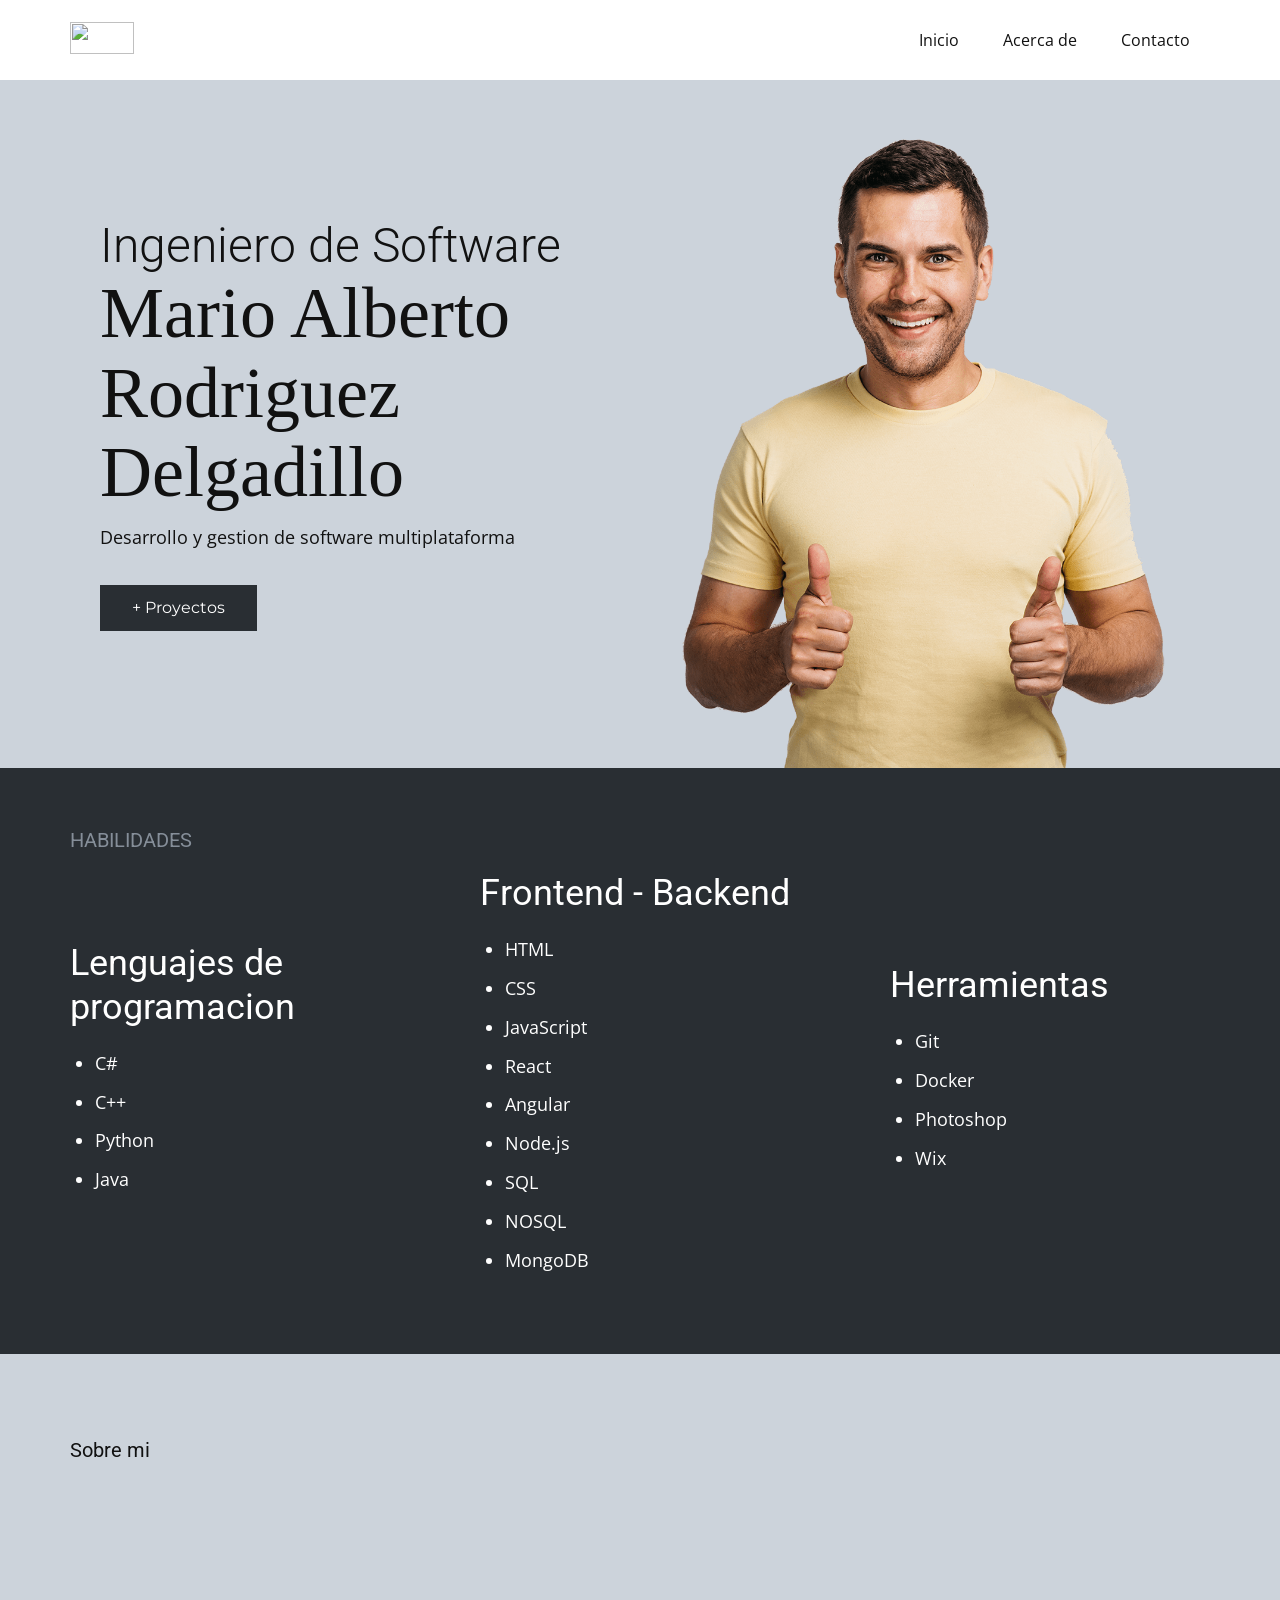
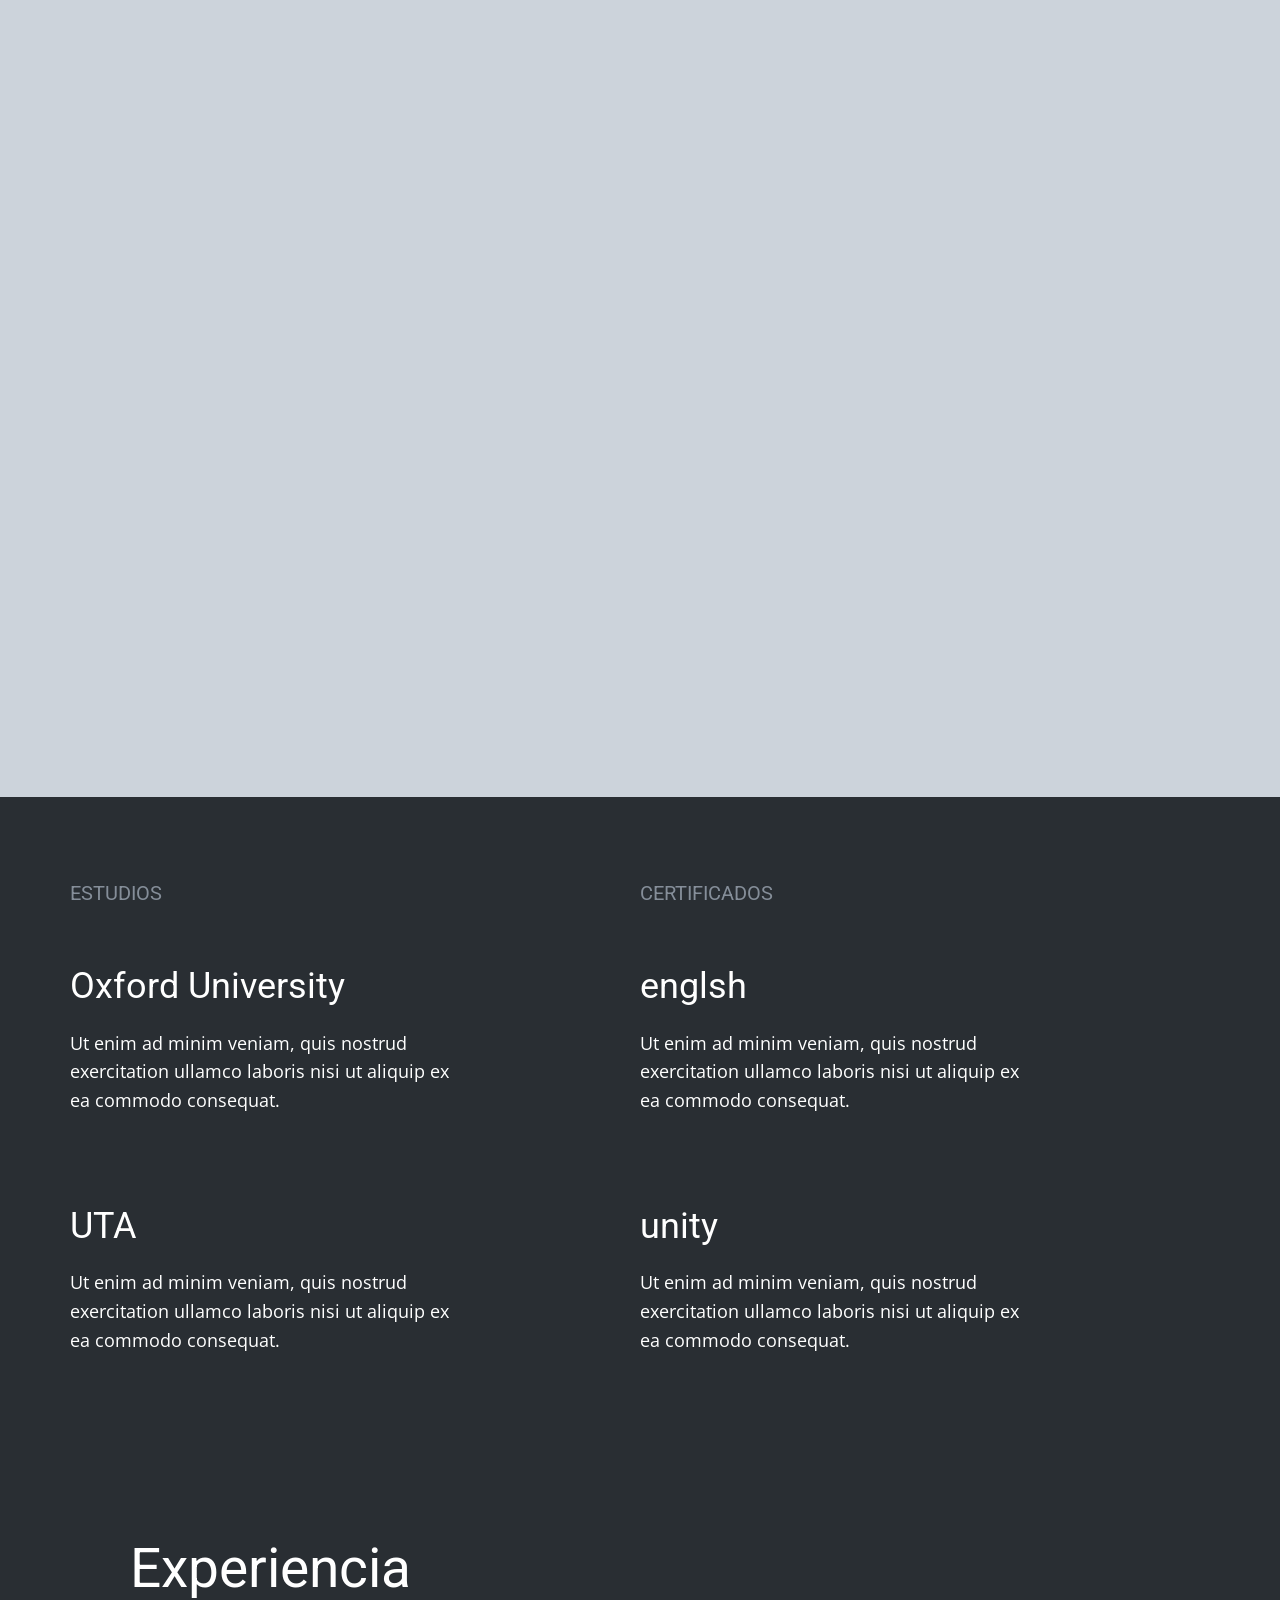
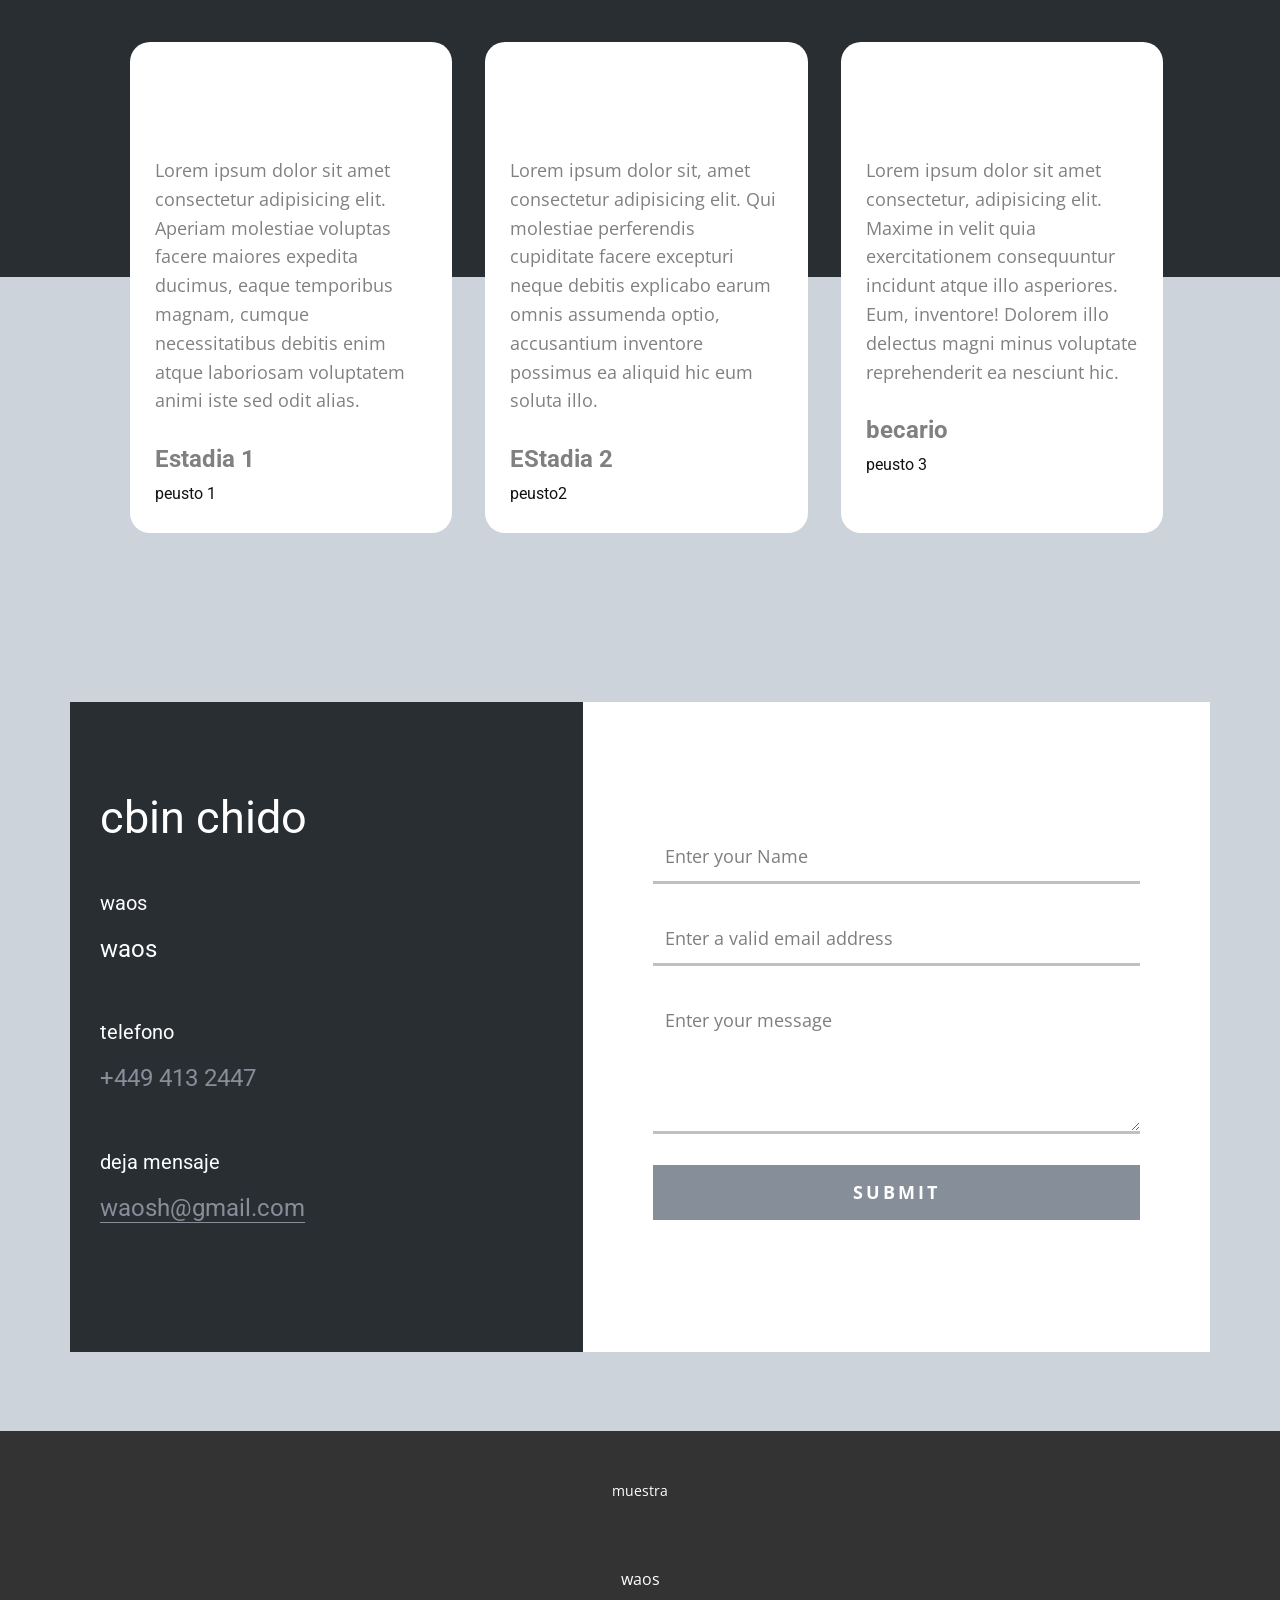
==== index.html @ 00331c62 "first commit" ====
<!DOCTYPE html>
<html style="font-size: 16px;" lang="es">

<head>
  <meta name="viewport" content="width=device-width, initial-scale=1.0">
  <meta charset="utf-8">
  <meta name="keywords"
    content="Kevin Smith, 100, 12, ​Who Am I?, ​What clients say, ​My Works, ​Do you have any Project? Let’s Talk">
  <meta name="description" content="">
  <title>CV</title>
  <link rel="stylesheet" href="nicepage.css" media="screen">
  <link rel="stylesheet" href="index.css" media="screen">
  <script class="u-script" type="text/javascript" src="jquery.js" defer=""></script>
  <script class="u-script" type="text/javascript" src="nicepage.js" defer=""></script>
  <meta name="generator" content="Nicepage 7.14.0, nicepage.com">
  <link id="u-page-google-font" rel="stylesheet"
    href="https://fonts.googleapis.com/css2?display=swap&amp;family=Roboto:ital,wght@0,100;0,200;0,300;0,400;0,500;0,600;0,700;0,800;0,900;1,100;1,200;1,300;1,400;1,500;1,600;1,700;1,800;1,900&amp;family=Open+Sans:ital,wght@0,300;0,400;0,500;0,600;0,700;0,800;1,300;1,400;1,500;1,600;1,700;1,800&amp;family=Montserrat:ital,wght@0,100;0,200;0,300;0,400;0,500;0,600;0,700;0,800;0,900;1,100;1,200;1,300;1,400;1,500;1,600;1,700;1,800;1,900&amp;family=Lato:ital,wght@0,100;0,300;0,400;0,700;0,900;1,100;1,300;1,400;1,700;1,900">

</head>

<body data-home-page="Casa.html" data-home-page-title="Casa" data-path-to-root="./" data-include-products="false"
  class="u-body u-clearfix u-xl-mode" data-lang="es">
  <header class="u-clearfix u-header u-header" id="header">
    <div class="u-clearfix u-sheet u-valign-middle u-sheet-1">
      <a href="#" class="u-image u-logo u-image-1">
        <img src="images/default-logo.png" class="u-logo-image u-logo-image-1">
      </a>
      <nav class="u-menu u-menu-one-level u-offcanvas u-menu-1" role="navigation" aria-label="Menu navigation">
        <div class="menu-collapse" style="font-size: 1rem; letter-spacing: 0px;">
          <a class="u-button-style u-custom-left-right-menu-spacing u-custom-padding-bottom u-custom-top-bottom-menu-spacing u-hamburger-link u-nav-link u-text-active-palette-1-base u-text-hover-palette-2-base"
            href="#" tabindex="-1" aria-label="Open menu" aria-controls="88ab">
            <svg class="u-svg-link" viewBox="0 0 24 24">
              <use xlink:href="#menu-hamburger"></use>
            </svg>
            <svg class="u-svg-content" version="1.1" id="menu-hamburger" viewBox="0 0 16 16" x="0px" y="0px"
              xmlns:xlink="http://www.w3.org/1999/xlink" xmlns="http://www.w3.org/2000/svg">
              <g>
                <rect y="1" width="16" height="2"></rect>
                <rect y="7" width="16" height="2"></rect>
                <rect y="13" width="16" height="2"></rect>
              </g>
            </svg>
          </a>
        </div>
        <div class="u-nav-container">
          <ul class="u-nav u-unstyled u-nav-1" role="menubar">
            <li class="u-nav-item" role="none"><a
                class="u-button-style u-nav-link u-text-active-palette-1-base u-text-hover-palette-2-base" href="./"
                style="padding: 10px 20px;" role="menuitem">Inicio</a>
            </li>
            <li class="u-nav-item" role="none"><a
                class="u-button-style u-nav-link u-text-active-palette-1-base u-text-hover-palette-2-base"
                href="about.html" style="padding: 10px 20px;" role="menuitem">Acerca de</a>
            </li>
            <li class="u-nav-item" role="none"><a
                class="u-button-style u-nav-link u-text-active-palette-1-base u-text-hover-palette-2-base"
                href="contact.html" style="padding: 10px 20px;" role="menuitem">Contacto</a>
            </li>
          </ul>
        </div>
        <div class="u-nav-container-collapse" id="88ab" role="region" aria-label="Menu panel">
          <div class="u-black u-container-style u-inner-container-layout u-opacity u-opacity-95 u-sidenav">
            <div class="u-inner-container-layout u-sidenav-overflow">
              <div class="u-menu-close" tabindex="-1" aria-label="Close menu"></div>
              <ul class="u-align-center u-nav u-popupmenu-items u-unstyled u-nav-2">
                <li class="u-nav-item"><a class="u-button-style u-nav-link" href="index.html">Inicio</a>
                </li>
                <li class="u-nav-item"><a class="u-button-style u-nav-link" href="about.html">Acerca de</a>
                </li>
                <li class="u-nav-item"><a class="u-button-style u-nav-link" href="contact.html">Contacto</a>
                </li>
              </ul>
            </div>
          </div>
          <div class="u-black u-menu-overlay u-opacity u-opacity-70"></div>
        </div>
      </nav>
    </div>
  </header>
  <section class="u-clearfix u-palette-5-light-1 u-section-1" id="sec-916e">
    <div class="u-clearfix u-sheet u-valign-middle u-sheet-1">
      <div class="u-clearfix u-expanded-width u-layout-wrap u-layout-wrap-1">
        <div class="u-gutter-0 u-layout">
          <div class="u-layout-row">
            <div class="u-size-28-lg u-size-30-sm u-size-30-xl u-size-30-xs u-size-60-md">
              <div class="u-layout-col">
                <div class="u-size-40">
                  <div class="u-layout-row">
                    <div
                      class="u-align-left u-container-align-left u-container-style u-layout-cell u-left-cell u-size-60 u-layout-cell-1">
                      <div class="u-container-layout u-valign-middle u-container-layout-1">
                        <h3 class="u-text u-text-1">Ingeniero de Software</h3>
                        <h1 class="u-custom-font u-font-georgia u-text u-text-2">Mario Alberto Rodriguez Delgadillo</h1>
                        <p class="u-text u-text-3">Desarrollo y gestion de software multiplataforma
                        </p>
                        <a href="about.html"
                          class="u-active-palette-5-dark-2 u-align-left u-border-2 u-border-active-palette-5-dark-2 u-border-hover-palette-5-dark-2 u-border-palette-1-dark-3 u-btn u-button-style u-custom-font u-font-montserrat u-hover-palette-5-dark-2 u-palette-1-dark-3 u-text-active-white u-text-body-alt-color u-text-hover-white u-btn-2"
                          data-animation-name="" data-animation-duration="0" data-animation-delay="0"
                          data-animation-direction="">+ Proyectos</a>
                      </div>
                    </div>
                  </div>
                </div>

              </div>
            </div>
            <div class="u-size-30-sm u-size-30-xl u-size-30-xs u-size-32-lg u-size-60-md">
              <div class="u-layout-col">
                <div class="u-align-center-xl u-container-style u-layout-cell u-right-cell u-size-60 u-layout-cell-4">
                  <div class="u-container-layout u-valign-bottom u-container-layout-4">
                    <img class="u-expanded-width u-image u-image-1" src="images/-min.png">
                  </div>
                </div>
              </div>
            </div>
          </div>
        </div>
      </div>
    </div>
  </section>
  <section
    class="u-align-center u-clearfix u-container-align-center u-container-align-left u-palette-1-dark-3 u-section-2"
    id="sec-7610">
    <div class="u-clearfix u-sheet u-valign-middle u-sheet-1">
      <h5 class="u-text u-text-default u-text-palette-5-dark-1 u-text-1">Habilidades</h5>
      <div class="u-expanded-width u-list u-list-1">
        <div class="u-repeater u-repeater-1">
          <div class="u-container-align-left u-container-style u-list-item u-repeater-item u-shape-rectangle">
            <div class="u-container-layout u-similar-container u-valign-middle u-container-layout-1">
              <h3 class="u-align-left u-text u-text-2">Lenguajes de programacion</h3>
              <ul class="skills-list">
                <li>C#</li>
                <li>C++</li>
                <li>Python</li>
                <li>Java</li>
              </ul>
            </div>
          </div>
          <div class="u-container-align-left u-container-style u-list-item u-repeater-item u-shape-rectangle">
            <div class="u-container-layout u-similar-container">
              <h3 class="u-align-left u-text u-text-4">Frontend - Backend</h3>
              <ul class="skills-list">
                <li>HTML</li>
                <li>CSS</li>
                <li>JavaScript</li>
                <li>React</li>
                <li>Angular</li>
                <li>Node.js</li>
                <li>SQL</li>
                <li>NOSQL</li>
                <li>MongoDB</li>
              </ul>
            </div>
          </div>
          <div class="u-container-align-left u-container-style u-list-item u-repeater-item u-shape-rectangle">
            <div class="u-container-layout u-similar-container u-valign-middle u-container-layout-3">
              <h3 class="u-align-left u-text u-text-6">Herramientas</h3>
              <ul class="skills-list">
                <li>Git</li>
                <li>Docker</li>
                <li>Photoshop</li>
                <li>Wix</li>
              </ul>
            </div>
          </div>
        </div>
      </div>
    </div>
  </section>
  <section class="u-align-left u-clearfix u-container-align-left u-palette-5-light-1 u-section-3" id="sec-bbab">
    <div class="u-clearfix u-sheet u-valign-middle u-sheet-1">
      <h4 class="u-align-left u-text u-text-1" data-animation-name="customAnimationIn" data-animation-duration="1500">
        Sobre mi</h4>
      <h2 class="u-align-left u-text u-text-2" data-animation-name="customAnimationIn" data-animation-duration="1500"
        data-animation-delay="500">waos</h2>
      <p class="u-align-left u-text u-text-3" data-animation-name="customAnimationIn" data-animation-duration="1500"
        data-animation-delay="500"> Hola soy biernes 13 Ut enim ad minim veniam, quis nostrud exercitation ullamco
        laboris nisi ut aliquip ex ea commodo consequat. Duis aute irure dolor in reprehenderit in voluptate velit esse
        cillum dolore eu fugiat nulla pariatur. </p>
      <div class="u-expanded-width u-list u-list-1">
        <div class="u-repeater u-repeater-1">
          <div
            class="u-align-left u-container-align-left u-container-style u-list-item u-repeater-item u-shape-rectangle u-white u-list-item-1"
            data-animation-name="customAnimationIn" data-animation-duration="1500" data-animation-delay="250">
            <div class="u-container-layout u-similar-container u-valign-top u-container-layout-1"><span
                class="u-file-icon u-icon u-text-palette-5-dark-1 u-icon-1" data-animation-name="customAnimationIn"
                data-animation-duration="1500" data-animation-delay="750"><img src="images/3159310-209a2868.png"
                  alt=""></span>
              <h4 class="u-text u-text-4">diseno</h4>
              <a href="#"
                class="u-border-1 u-border-active-grey-70 u-border-black u-border-hover-grey-70 u-border-no-left u-border-no-right u-border-no-top u-bottom-left-radius-0 u-bottom-right-radius-0 u-btn u-button-style u-custom-item u-none u-radius-0 u-text-active-palette-2-base u-text-body-color u-text-hover-palette-2-base u-top-left-radius-0 u-top-right-radius-0 u-btn-1">more</a>
            </div>
          </div>
          <div
            class="u-align-left u-container-align-left u-container-style u-list-item u-repeater-item u-shape-rectangle u-video-cover u-white u-list-item-2"
            data-animation-name="customAnimationIn" data-animation-duration="1500" data-animation-delay="250">
            <div class="u-container-layout u-similar-container u-valign-top u-container-layout-2"><span
                class="u-file-icon u-icon u-text-palette-5-dark-1 u-icon-2" data-animation-name="customAnimationIn"
                data-animation-duration="1500" data-animation-delay="750"><img src="images/4425412-faaa33ea.png"
                  alt=""></span>
              <h4 class="u-text u-text-5">web</h4>
              <a href="#"
                class="u-border-1 u-border-active-grey-70 u-border-black u-border-hover-grey-70 u-border-no-left u-border-no-right u-border-no-top u-bottom-left-radius-0 u-bottom-right-radius-0 u-btn u-button-style u-custom-item u-none u-radius-0 u-text-active-palette-5-base u-text-body-color u-text-hover-palette-5-base u-top-left-radius-0 u-top-right-radius-0 u-btn-2">more</a>
            </div>
          </div>
          <div
            class="u-align-left u-container-align-left u-container-style u-list-item u-repeater-item u-shape-rectangle u-video-cover u-white u-list-item-3"
            data-animation-name="customAnimationIn" data-animation-duration="1500" data-animation-delay="250">
            <div class="u-container-layout u-similar-container u-valign-top u-container-layout-3"><span
                class="u-file-icon u-icon u-text-palette-5-dark-1 u-icon-3" data-animation-name="customAnimationIn"
                data-animation-duration="1500" data-animation-delay="750"><img src="images/4552640-ef3167fd.png"
                  alt=""></span>
              <h4 class="u-text u-text-6"> Software</h4>
              <a href="#"
                class="u-border-1 u-border-active-grey-70 u-border-black u-border-hover-grey-70 u-border-no-left u-border-no-right u-border-no-top u-bottom-left-radius-0 u-bottom-right-radius-0 u-btn u-button-style u-custom-item u-none u-radius-0 u-text-active-palette-5-dark-1 u-text-body-color u-text-hover-palette-5-dark-1 u-top-left-radius-0 u-top-right-radius-0 u-btn-3">more</a>
            </div>
          </div>
          <div
            class="u-align-left u-container-align-left u-container-style u-list-item u-repeater-item u-shape-rectangle u-video-cover u-white u-list-item-4"
            data-animation-name="customAnimationIn" data-animation-duration="1500" data-animation-delay="250">
            <div class="u-container-layout u-similar-container u-valign-top u-container-layout-4"><span
                class="u-file-icon u-icon u-text-palette-5-dark-1 u-icon-4" data-animation-name="customAnimationIn"
                data-animation-duration="1500" data-animation-delay="750"><img src="images/8087597-228b190c.png"
                  alt=""></span>
              <h4 class="u-text u-text-7">reparacion</h4>
              <a href="#"
                class="u-border-1 u-border-active-grey-70 u-border-black u-border-hover-grey-70 u-border-no-left u-border-no-right u-border-no-top u-bottom-left-radius-0 u-bottom-right-radius-0 u-btn u-button-style u-custom-item u-none u-radius-0 u-text-active-palette-3-base u-text-body-color u-text-hover-palette-3-base u-top-left-radius-0 u-top-right-radius-0 u-btn-4">more</a>
            </div>
          </div>
        </div>
      </div>
      <div
        class="u-align-left u-container-align-left u-container-style u-expanded-width u-group u-palette-1-dark-3 u-group-1"
        data-animation-name="customAnimationIn" data-animation-duration="1750" data-animation-delay="250">
        <div class="u-container-layout u-valign-middle u-container-layout-5">
          <h3 class="u-text u-text-default u-text-8">Proyectos</h3>
          <a href="#"
            class="u-active-white u-align-left u-border-2 u-border-active-white u-border-hover-white u-border-white u-btn u-button-style u-custom-font u-font-montserrat u-hover-white u-none u-text-active-palette-1-dark-3 u-text-body-alt-color u-text-hover-palette-1-dark-3 u-btn-5"
            data-animation-name="" data-animation-duration="0" data-animation-delay="0"
            data-animation-direction="">+</a>
        </div>
      </div>
    </div>
  </section>
  <section
    class="u-align-center u-clearfix u-container-align-center u-container-align-left u-palette-1-dark-3 u-section-4"
    id="sec-5771">
    <div class="u-clearfix u-sheet u-valign-middle u-sheet-1">
      <div class="u-clearfix u-expanded-width u-layout-wrap u-layout-wrap-1">
        <div class="u-layout">
          <div class="u-layout-row">
            <div class="u-container-align-left u-container-style u-layout-cell u-size-30 u-layout-cell-1">
              <div class="u-container-layout u-valign-top u-container-layout-1">
                <h5 class="u-align-left u-text u-text-default u-text-palette-5-dark-1 u-text-1">Estudios</h5>
                <div class="u-list u-list-1">
                  <div class="u-repeater u-repeater-1">
                    <div class="u-container-align-left u-container-style u-list-item u-repeater-item u-shape-rectangle">
                      <div class="u-container-layout u-similar-container u-valign-middle u-container-layout-2">
                        <h3 class="u-align-left u-text u-text-2"> Oxford University</h3>
                        <p class="u-align-left u-text u-text-3"> Ut enim ad minim veniam, quis nostrud exercitation
                          ullamco laboris nisi ut aliquip ex ea commodo consequat. </p>
                      </div>
                    </div>
                    <div class="u-container-align-left u-container-style u-list-item u-repeater-item u-shape-rectangle">
                      <div class="u-container-layout u-similar-container u-valign-middle u-container-layout-3">
                        <h3 class="u-align-left u-text u-text-4"> UTA</h3>
                        <p class="u-align-left u-text u-text-5"> Ut enim ad minim veniam, quis nostrud exercitation
                          ullamco laboris nisi ut aliquip ex ea commodo consequat. </p>
                      </div>
                    </div>
                  </div>
                </div>
              </div>
            </div>
            <div class="u-container-align-left u-container-style u-layout-cell u-size-30 u-layout-cell-2">
              <div class="u-container-layout u-valign-top u-container-layout-4">
                <h5 class="u-align-left u-text u-text-default u-text-palette-5-dark-1 u-text-6">Certificados</h5>
                <div class="u-list u-list-2">
                  <div class="u-repeater u-repeater-2">
                    <div class="u-container-align-left u-container-style u-list-item u-repeater-item u-shape-rectangle">
                      <div class="u-container-layout u-similar-container u-valign-middle u-container-layout-5">
                        <h3 class="u-align-left u-text u-text-7">englsh</h3>
                        <p class="u-align-left u-text u-text-8"> Ut enim ad minim veniam, quis nostrud exercitation
                          ullamco laboris nisi ut aliquip ex ea commodo consequat. </p>
                      </div>
                    </div>
                    <div class="u-container-align-left u-container-style u-list-item u-repeater-item u-shape-rectangle">
                      <div class="u-container-layout u-similar-container u-valign-middle u-container-layout-6">
                        <h3 class="u-align-left u-text u-text-9">unity</h3>
                        <p class="u-align-left u-text u-text-10"> Ut enim ad minim veniam, quis nostrud exercitation
                          ullamco laboris nisi ut aliquip ex ea commodo consequat. </p>
                      </div>
                    </div>
                  </div>
                </div>
              </div>
            </div>
          </div>
        </div>
      </div>
    </div>
  </section>
  <section class="u-align-left u-clearfix u-container-align-left u-palette-5-light-1 u-section-5" id="sec-f789">
    <div class="u-expanded-width u-palette-1-dark-3 u-shape u-shape-rectangle u-shape-1"></div>
    <h2 class="u-text u-text-body-alt-color u-text-default-lg u-text-default-md u-text-default-xl u-text-1">
      Experiencia<br>
    </h2>
    <div class="u-list u-list-1">
      <div class="u-repeater u-repeater-1">
        <div
          class="u-align-left u-container-align-left u-container-style u-list-item u-radius-20 u-repeater-item u-shape-round u-white u-list-item-1">
          <div class="u-container-layout u-similar-container u-valign-top u-container-layout-1"><span
              class="u-file-icon u-icon u-text-palette-5-dark-2 u-icon-1"></span>
            <p class="u-text u-text-default u-text-grey-50 u-text-2">Lorem ipsum dolor sit amet consectetur adipisicing
              elit. Aperiam molestiae voluptas facere maiores expedita ducimus, eaque temporibus magnam, cumque
              necessitatibus debitis enim atque laboriosam voluptatem animi iste sed odit alias.</p>
            <h5 class="u-text u-text-default u-text-grey-50 u-text-3">Estadia 1</h5>
            <h5 class="u-text u-text-body-color u-text-default u-text-4">peusto 1</h5>
          </div>
        </div>
        <div
          class="u-align-left u-container-align-left u-container-style u-list-item u-radius-20 u-repeater-item u-shape-round u-white">
          <div class="u-container-layout u-similar-container u-valign-top u-container-layout-2"><span
              class="u-file-icon u-icon u-text-palette-5-dark-2 u-icon-2"></span>
            <p class="u-text u-text-default u-text-grey-50 u-text-5">Lorem ipsum dolor sit, amet consectetur adipisicing
              elit. Qui molestiae perferendis cupiditate facere excepturi neque debitis explicabo earum omnis assumenda
              optio, accusantium inventore possimus ea aliquid hic eum soluta illo.</p>
            <h5 class="u-text u-text-default u-text-grey-50 u-text-6">EStadia 2</h5>
            <h5 class="u-text u-text-body-color u-text-default u-text-7">peusto2</h5>
          </div>
        </div>
        <div
          class="u-align-left u-container-align-left u-container-style u-list-item u-radius-20 u-repeater-item u-shape-round u-white">
          <div class="u-container-layout u-similar-container u-valign-top u-container-layout-3"><span
              class="u-file-icon u-icon u-text-palette-5-dark-2 u-icon-3"></span>
            <p class="u-text u-text-default u-text-grey-50 u-text-8">Lorem ipsum dolor sit amet consectetur, adipisicing
              elit. Maxime in velit quia exercitationem consequuntur incidunt atque illo asperiores. Eum, inventore!
              Dolorem illo delectus magni minus voluptate reprehenderit ea nesciunt hic.</p>
            <h5 class="u-text u-text-default u-text-grey-50 u-text-9">becario</h5>
            <h5 class="u-text u-text-body-color u-text-default u-text-10">peusto 3 </h5>
          </div>
        </div>
      </div>
    </div>
  </section>

  <!-- <section class="u-clearfix u-container-align-left u-palette-5-light-1 u-section-6" id="sec-ae70">
      <div class="u-clearfix u-sheet u-valign-middle u-sheet-1">
        <h2 class="u-align-left u-text u-text-1"> My Works</h2>
        <div class="u-expanded-width u-list u-list-1">
          <div class="u-repeater u-repeater-1">
            <div class="u-container-style u-image u-list-item u-repeater-item u-shading u-image-1" data-image-width="759" data-image-height="759">
              <div class="u-container-layout u-similar-container u-valign-bottom u-container-layout-1">
                <div class="u-container-align-left u-container-style u-expanded-width u-group u-opacity u-opacity-60 u-palette-1-dark-3 u-group-1">
                  <div class="u-container-layout u-valign-middle u-container-layout-2">
                    <h6 class="u-align-left u-text u-text-default u-text-2"> Mobile App</h6>
                    <h3 class="u-align-left u-text u-text-default u-text-3">Happy Day App</h3>
                  </div>
                </div>
              </div>
            </div>
            <div class="u-container-style u-image u-list-item u-repeater-item u-shading u-image-2" data-image-width="759" data-image-height="759">
              <div class="u-container-layout u-similar-container u-valign-bottom u-container-layout-3">
                <div class="u-container-align-left u-container-style u-expanded-width u-group u-opacity u-opacity-60 u-palette-1-dark-3 u-group-2">
                  <div class="u-container-layout u-valign-middle u-container-layout-4">
                    <h6 class="u-align-left u-text u-text-default u-text-4"> Mobile App</h6>
                    <h3 class="u-align-left u-text u-text-default u-text-5">Mountain App</h3>
                  </div>
                </div>
              </div>
            </div>
            <div class="u-container-style u-image u-list-item u-repeater-item u-shading u-image-3" data-image-width="759" data-image-height="759">
              <div class="u-container-layout u-similar-container u-valign-bottom u-container-layout-5">
                <div class="u-container-align-left u-container-style u-expanded-width u-group u-opacity u-opacity-60 u-palette-1-dark-3 u-group-3">
                  <div class="u-container-layout u-valign-middle u-container-layout-6">
                    <h6 class="u-align-left u-text u-text-default u-text-6">Web deisgn</h6>
                    <h3 class="u-align-left u-text u-text-default u-text-7">Recipes site</h3>
                  </div>
                </div>
              </div>
            </div>
            <div class="u-container-style u-image u-list-item u-repeater-item u-shading u-image-4" data-image-width="759" data-image-height="759">
              <div class="u-container-layout u-similar-container u-valign-bottom u-container-layout-7">
                <div class="u-container-align-left u-container-style u-expanded-width u-group u-opacity u-opacity-60 u-palette-1-dark-3 u-group-4">
                  <div class="u-container-layout u-valign-middle u-container-layout-8">
                    <h6 class="u-align-left u-text u-text-default u-text-8">stores</h6>
                    <h3 class="u-align-left u-text u-text-default u-text-9">Fashion Store</h3>
                  </div>
                </div>
              </div>
            </div>
            <div class="u-container-style u-image u-list-item u-repeater-item u-shading u-image-5" data-image-width="759" data-image-height="759">
              <div class="u-container-layout u-similar-container u-valign-bottom u-container-layout-9">
                <div class="u-container-align-left u-container-style u-expanded-width u-group u-opacity u-opacity-60 u-palette-1-dark-3 u-group-5">
                  <div class="u-container-layout u-valign-middle u-container-layout-10">
                    <h6 class="u-align-left u-text u-text-default u-text-10">web design</h6>
                    <h3 class="u-align-left u-text u-text-default u-text-11">Interior Studio</h3>
                  </div>
                </div>
              </div>
            </div>
            <div class="u-container-style u-image u-list-item u-repeater-item u-shading u-image-6" data-image-width="759" data-image-height="759">
              <div class="u-container-layout u-similar-container u-valign-bottom u-container-layout-11">
                <div class="u-container-align-left u-container-style u-expanded-width u-group u-opacity u-opacity-60 u-palette-1-dark-3 u-group-6">
                  <div class="u-container-layout u-valign-middle u-container-layout-12">
                    <h6 class="u-align-left u-text u-text-default u-text-12">web design</h6>
                    <h3 class="u-align-left u-text u-text-default u-text-13">Personal website</h3>
                  </div>
                </div>
              </div>
            </div>
          </div>
        </div>
        <p class="u-align-left u-text u-text-default u-text-14">Image from <a href="https://www.freepik.com/" class="u-active-none u-border-1 u-border-active-palette-5-dark-1 u-border-grey-75 u-border-hover-palette-5-dark-1 u-border-no-left u-border-no-right u-border-no-top u-bottom-left-radius-0 u-bottom-right-radius-0 u-btn u-button-link u-button-style u-hover-none u-none u-radius-0 u-text-body-color u-top-left-radius-0 u-top-right-radius-0 u-btn-1" target="_blank">Freepik</a>
        </p>
      </div>
    </section> -->
  <section class="u-clearfix u-container-align-left u-expanded-width-xl u-palette-5-light-1 u-section-7" id="sec-deee">
    <div class="u-clearfix u-sheet u-valign-middle u-sheet-1">
      <div class="data-layout-selected u-clearfix u-expanded-width u-gutter-0 u-layout-wrap u-layout-wrap-1">
        <div class="u-gutter-0 u-layout">
          <div class="u-layout-row">
            <div
              class="u-align-left u-container-align-left u-container-style u-layout-cell u-palette-1-dark-3 u-shape-rectangle u-size-27-lg u-size-27-xl u-size-60-md u-size-60-sm u-size-60-xs u-layout-cell-1">
              <div class="u-container-layout u-valign-middle u-container-layout-1">
                <h2 class="u-align-left u-text u-text-1"> cbin chido</h2>
                <div class="u-list u-list-1">
                  <div class="u-repeater u-repeater-1">
                    <div class="u-container-style u-list-item u-repeater-item">
                      <div class="u-container-layout u-similar-container u-container-layout-2">
                        <h5 class="u-text u-text-default u-text-2"> waos</h5>
                        <h5 class="u-text u-text-3"> waos</h5>
                      </div>
                    </div>
                    <div class="u-container-style u-list-item u-repeater-item">
                      <div class="u-container-layout u-similar-container u-container-layout-3">
                        <h5 class="u-text u-text-default u-text-4"> telefono</h5>
                        <h5 class="u-text u-text-5">
                          <a class="u-active-none u-border-active-white u-border-hover-white u-border-none u-btn u-button-link u-button-style u-hover-none u-none u-text-active-white u-text-hover-white u-text-palette-5-dark-1 u-btn-1"
                            href="#" data-animation-name="" data-animation-duration="0" data-animation-delay="0"
                            data-animation-direction=""> +449 413 2447</a>
                        </h5>
                      </div>
                    </div>
                    <div class="u-container-style u-list-item u-repeater-item">
                      <div class="u-container-layout u-similar-container u-container-layout-4">
                        <h5 class="u-text u-text-default u-text-6"> deja mensaje</h5>
                        <h5 class="u-text u-text-7">
                          <a href="mailto:kevinsmith@gmail.com"
                            class="u-active-none u-border-1 u-border-active-white u-border-hover-white u-border-no-left u-border-no-right u-border-no-top u-border-palette-5-dark-1 u-bottom-left-radius-0 u-bottom-right-radius-0 u-btn u-button-link u-button-style u-hover-none u-none u-radius-0 u-text-active-white u-text-hover-white u-text-palette-5-dark-1 u-top-left-radius-0 u-top-right-radius-0 u-btn-2">waosh@gmail.com</a>
                        </h5>
                      </div>
                    </div>
                  </div>
                </div>
              </div>
            </div>
            <div
              class="u-align-center u-container-align-center u-container-align-center-md u-container-align-center-sm u-container-align-center-xs u-container-style u-layout-cell u-shape-rectangle u-size-33-lg u-size-33-xl u-size-60-md u-size-60-sm u-size-60-xs u-white u-layout-cell-2"
              data-animation-name="" data-animation-duration="0" data-animation-delay="0" data-animation-direction="">
              <div class="u-container-layout u-valign-middle-lg u-valign-middle-xl u-container-layout-5">
                <div class="u-form u-form-1">
                  <form action="https://service.nicepagesrv.com/form/v4/form-process"
                    class="u-clearfix u-form-spacing-30 u-form-vertical u-inner-form" style="padding: 20px;"
                    source="email" name="form">
                    <div class="u-form-group u-form-name">
                      <label for="name-3b9a" class="u-form-control-hidden u-label">Nombre</label>
                      <input type="text" placeholder="Enter your Name" id="name-3b9a" name="name"
                        class="u-border-3 u-border-grey-25 u-border-no-left u-border-no-right u-border-no-top u-input u-input-rectangle u-input-1"
                        required="">
                    </div>
                    <div class="u-form-email u-form-group">
                      <label for="email-3b9a" class="u-form-control-hidden u-label">Email</label>
                      <input type="email" placeholder="Enter a valid email address" id="email-3b9a" name="email"
                        class="u-border-3 u-border-grey-25 u-border-no-left u-border-no-right u-border-no-top u-input u-input-rectangle u-input-2"
                        required="">
                    </div>
                    <div class="u-form-group u-form-message">
                      <label for="message-3b9a" class="u-form-control-hidden u-label">mensaje</label>
                      <textarea placeholder="Enter your message" rows="4" cols="50" id="message-3b9a" name="message"
                        class="u-border-3 u-border-grey-25 u-border-no-left u-border-no-right u-border-no-top u-input u-input-rectangle u-input-3"
                        required=""></textarea>
                    </div>
                    <div class="u-align-left u-form-group u-form-submit">
                      <a href="#"
                        class="u-active-palette-1-dark-3 u-border-none u-btn u-btn-submit u-button-style u-hover-palette-1-dark-3 u-palette-5-dark-1 u-text-active-white u-text-body-alt-color u-text-hover-white u-btn-3">Submit</a>
                      <input type="submit" value="submit" class="u-form-control-hidden">
                    </div>
                    <div class="u-form-send-message u-form-send-success"> gracias</div>
                    <div class="u-form-send-error u-form-send-message"> no puedes</div>
                    <input type="hidden" value="" name="recaptchaResponse">
                    <input type="hidden" name="formServices" value="ee51048c-f47c-0b2c-b472-595fd8cde348">
                  </form>
                </div>
              </div>
            </div>
          </div>
        </div>
      </div>
    </div>
  </section>




  <footer class="u-align-center u-clearfix u-container-align-center u-footer u-grey-80 u-footer" id="footer">
    <div class="u-clearfix u-sheet u-sheet-1">
      <p class="u-small-text u-text u-text-variant u-text-1">muestra</p>
    </div>
  </footer>
  <section class="u-backlink u-clearfix u-grey-80"> waos</a>
  </section>

</body>

</html>
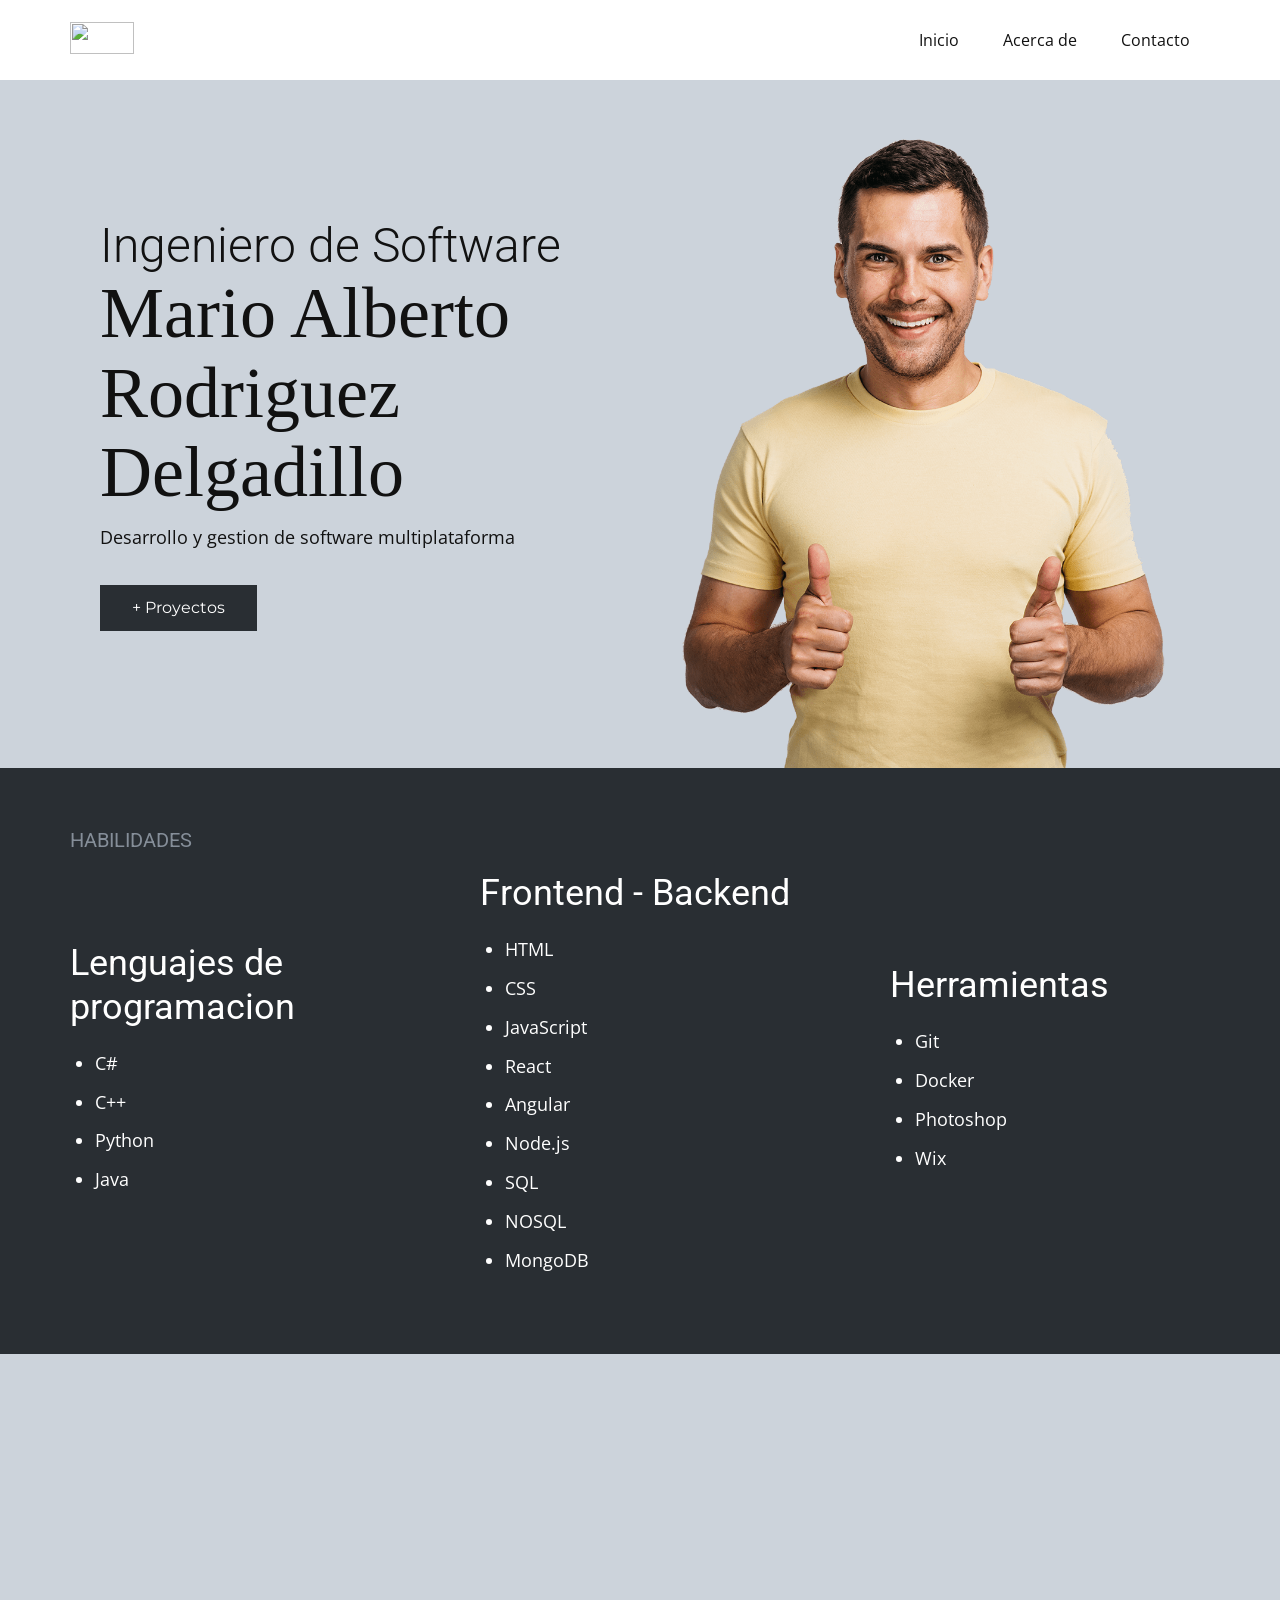
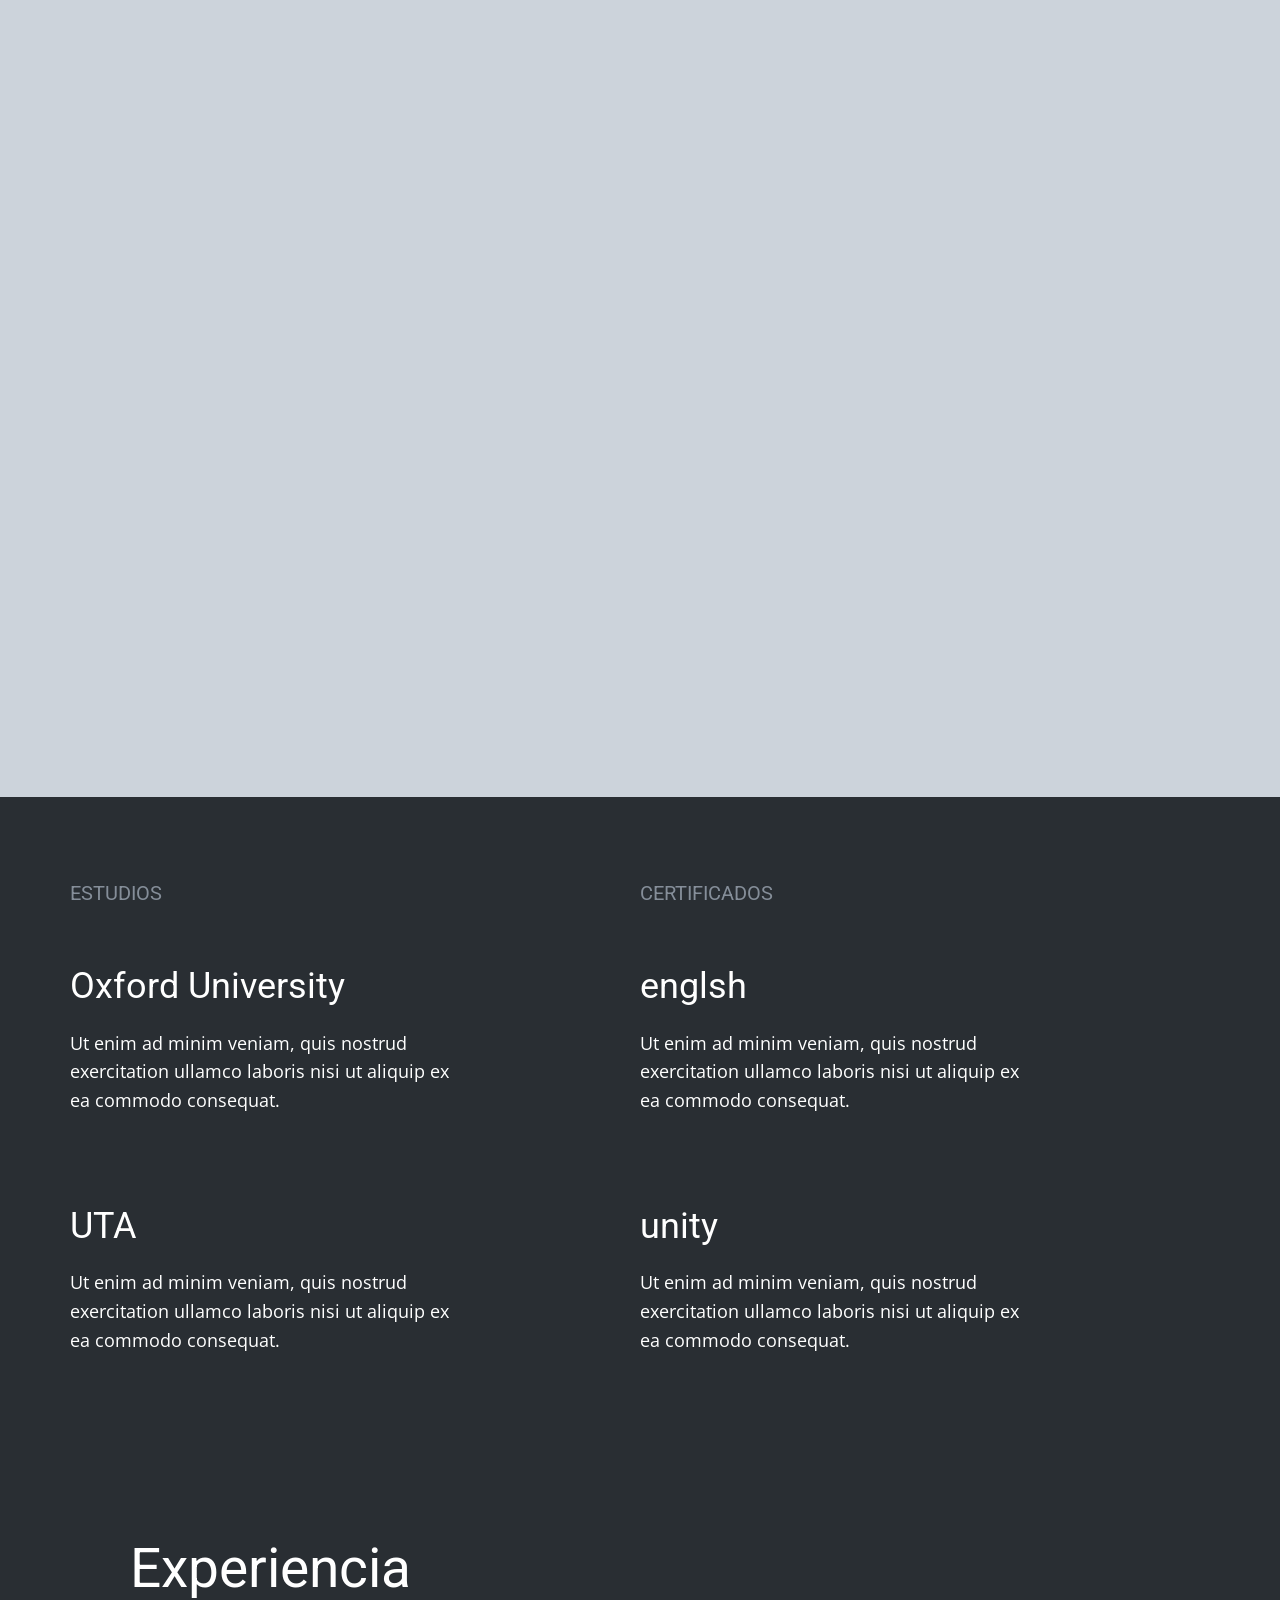
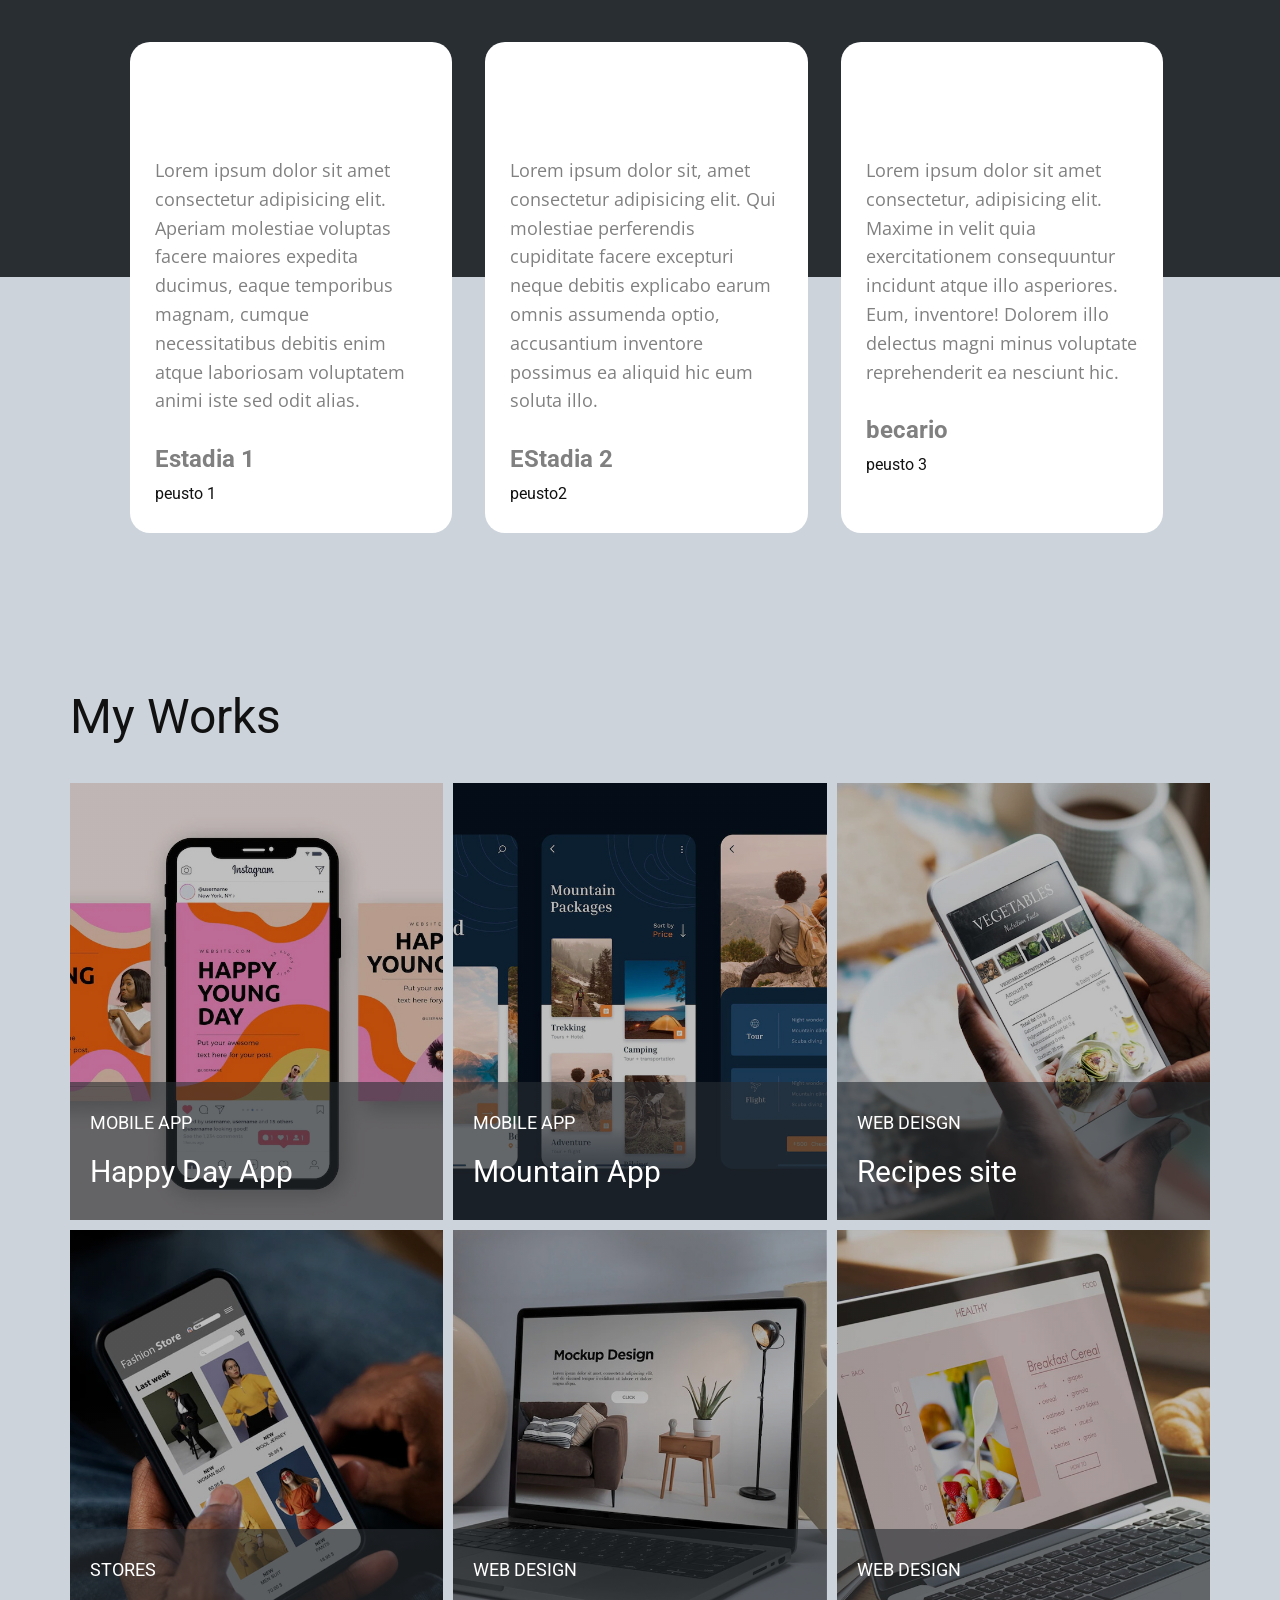
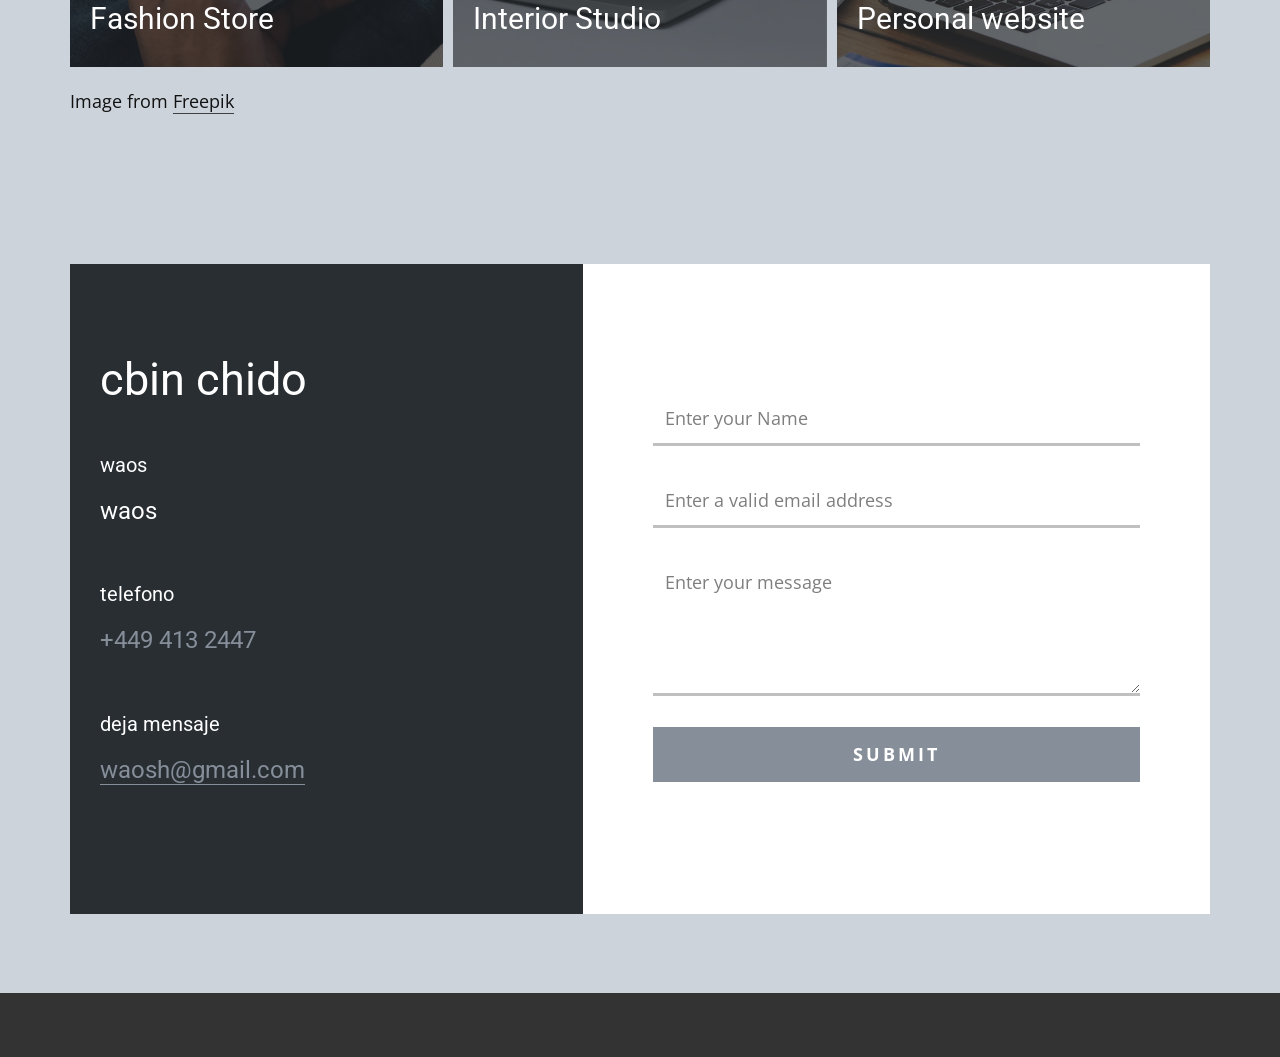
==== commit 9ff9856f: "navegacion" ====
--- a/index.html
+++ b/index.html
@@ -4,9 +4,7 @@
 <head>
   <meta name="viewport" content="width=device-width, initial-scale=1.0">
   <meta charset="utf-8">
-  <meta name="keywords"
-    content="Kevin Smith, 100, 12, ​Who Am I?, ​What clients say, ​My Works, ​Do you have any Project? Let’s Talk">
-  <meta name="description" content="">
+
   <title>CV</title>
   <link rel="stylesheet" href="nicepage.css" media="screen">
   <link rel="stylesheet" href="index.css" media="screen">
@@ -169,14 +167,15 @@
   </section>
   <section class="u-align-left u-clearfix u-container-align-left u-palette-5-light-1 u-section-3" id="sec-bbab">
     <div class="u-clearfix u-sheet u-valign-middle u-sheet-1">
-      <h4 class="u-align-left u-text u-text-1" data-animation-name="customAnimationIn" data-animation-duration="1500">
-        Sobre mi</h4>
+
       <h2 class="u-align-left u-text u-text-2" data-animation-name="customAnimationIn" data-animation-duration="1500"
-        data-animation-delay="500">waos</h2>
+        data-animation-delay="500">Acerca de mi</h2>
       <p class="u-align-left u-text u-text-3" data-animation-name="customAnimationIn" data-animation-duration="1500"
-        data-animation-delay="500"> Hola soy biernes 13 Ut enim ad minim veniam, quis nostrud exercitation ullamco
-        laboris nisi ut aliquip ex ea commodo consequat. Duis aute irure dolor in reprehenderit in voluptate velit esse
-        cillum dolore eu fugiat nulla pariatur. </p>
+        data-animation-delay="500">Desarrollador y técnico en informática con experiencia en soporte técnico,
+        mantenimiento de equipos, diseño UX y desarrollo de
+        aplicaciones web. He colaborado en proyectos empresariales relacionados con administración de sistemas,
+        optimización de sitios
+        web y creación de soluciones digitales.</p>
       <div class="u-expanded-width u-list u-list-1">
         <div class="u-repeater u-repeater-1">
           <div
@@ -344,7 +343,7 @@
     </div>
   </section>
 
-  <!-- <section class="u-clearfix u-container-align-left u-palette-5-light-1 u-section-6" id="sec-ae70">
+<section class="u-clearfix u-container-align-left u-palette-5-light-1 u-section-6" id="sec-ae70">
       <div class="u-clearfix u-sheet u-valign-middle u-sheet-1">
         <h2 class="u-align-left u-text u-text-1"> My Works</h2>
         <div class="u-expanded-width u-list u-list-1">
@@ -414,7 +413,8 @@
         <p class="u-align-left u-text u-text-default u-text-14">Image from <a href="https://www.freepik.com/" class="u-active-none u-border-1 u-border-active-palette-5-dark-1 u-border-grey-75 u-border-hover-palette-5-dark-1 u-border-no-left u-border-no-right u-border-no-top u-bottom-left-radius-0 u-bottom-right-radius-0 u-btn u-button-link u-button-style u-hover-none u-none u-radius-0 u-text-body-color u-top-left-radius-0 u-top-right-radius-0 u-btn-1" target="_blank">Freepik</a>
         </p>
       </div>
-    </section> -->
+    </section>
+    
   <section class="u-clearfix u-container-align-left u-expanded-width-xl u-palette-5-light-1 u-section-7" id="sec-deee">
     <div class="u-clearfix u-sheet u-valign-middle u-sheet-1">
       <div class="data-layout-selected u-clearfix u-expanded-width u-gutter-0 u-layout-wrap u-layout-wrap-1">
@@ -504,13 +504,12 @@
 
 
   <footer class="u-align-center u-clearfix u-container-align-center u-footer u-grey-80 u-footer" id="footer">
-    <div class="u-clearfix u-sheet u-sheet-1">
-      <p class="u-small-text u-text u-text-variant u-text-1">muestra</p>
-    </div>
+    <section class="u-backlink u-clearfix u-grey-80">
+    </section>
+
+    <section class="u-backlink u-clearfix u-grey-80">
+    </section>
   </footer>
-  <section class="u-backlink u-clearfix u-grey-80"> waos</a>
-  </section>
-
 </body>
 
 </html>
--- a/index.css
+++ b/index.css
@@ -1,3 +1,10 @@
+#header {
+    position: sticky;
+    top: 0;
+    z-index: 9999;
+    background: white;
+}
+
 ul {
   margin: 20px 0 0 0;
   padding-left: 25px;
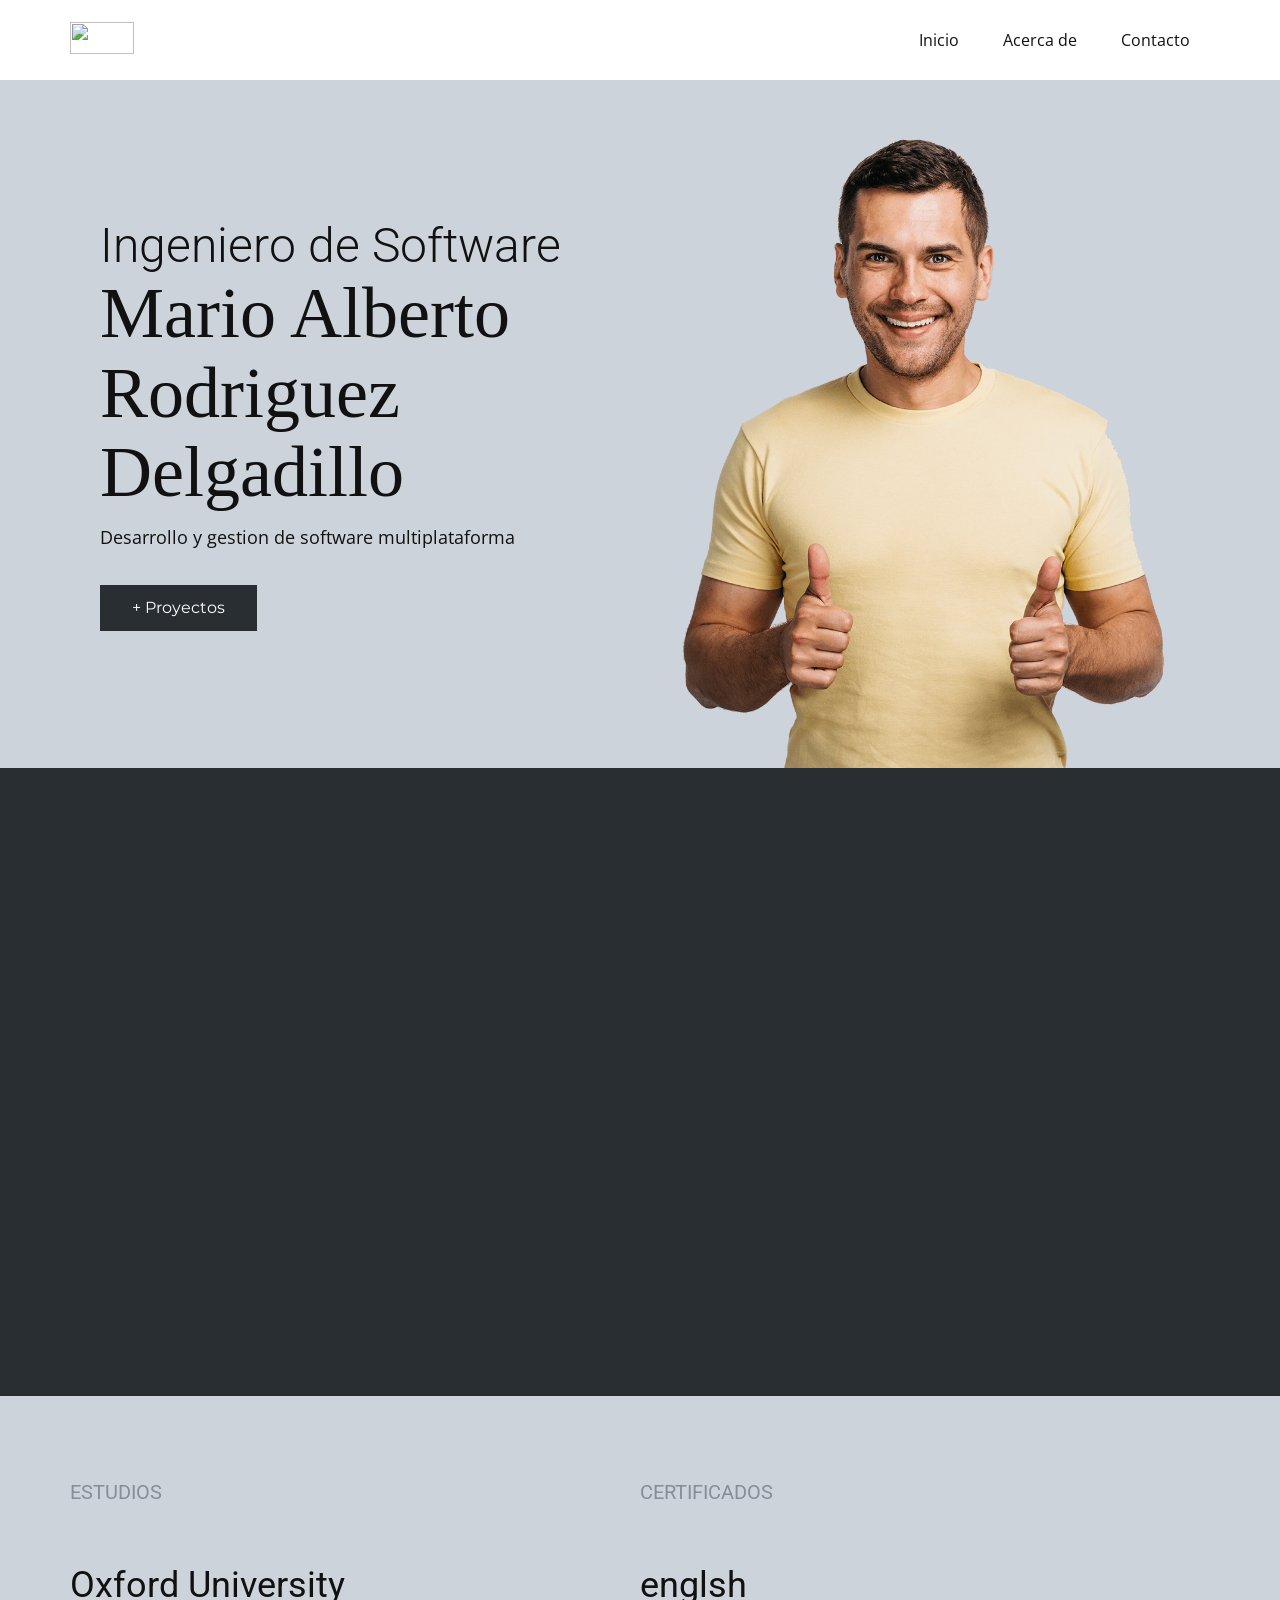
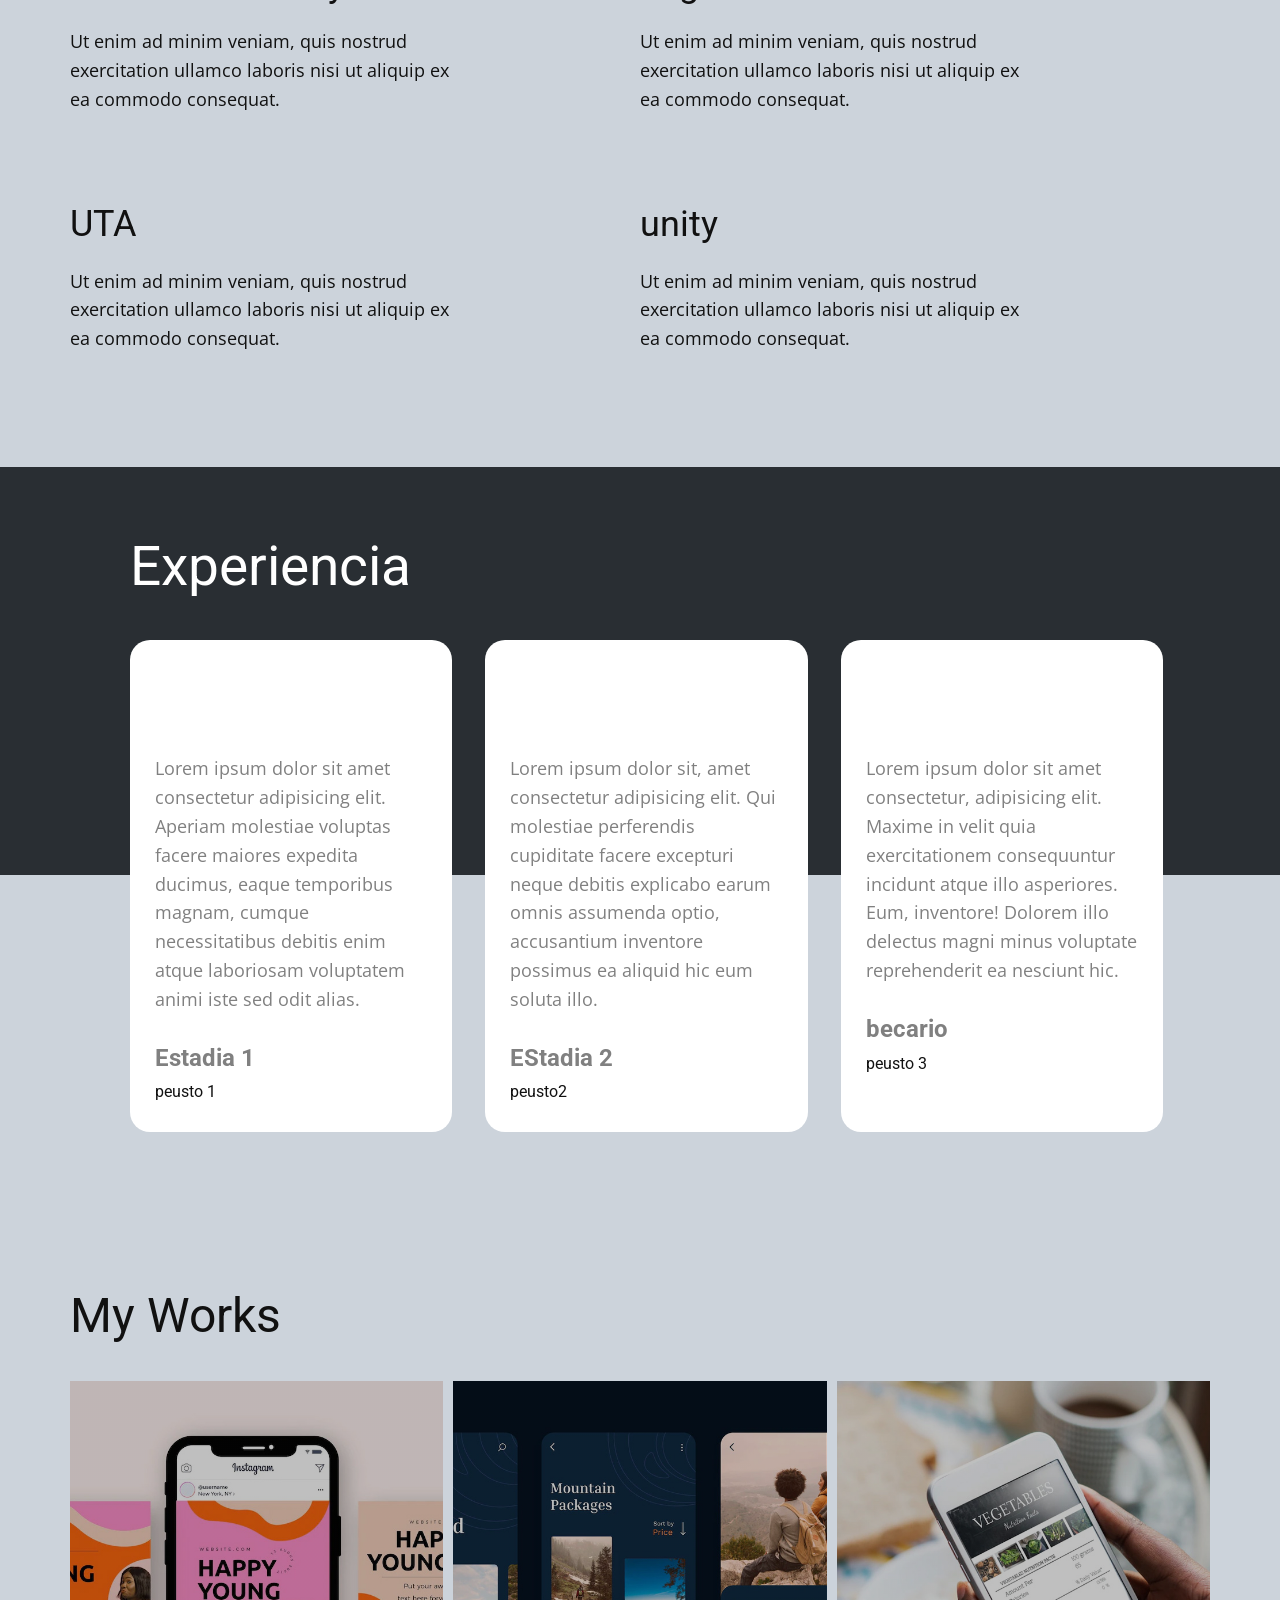
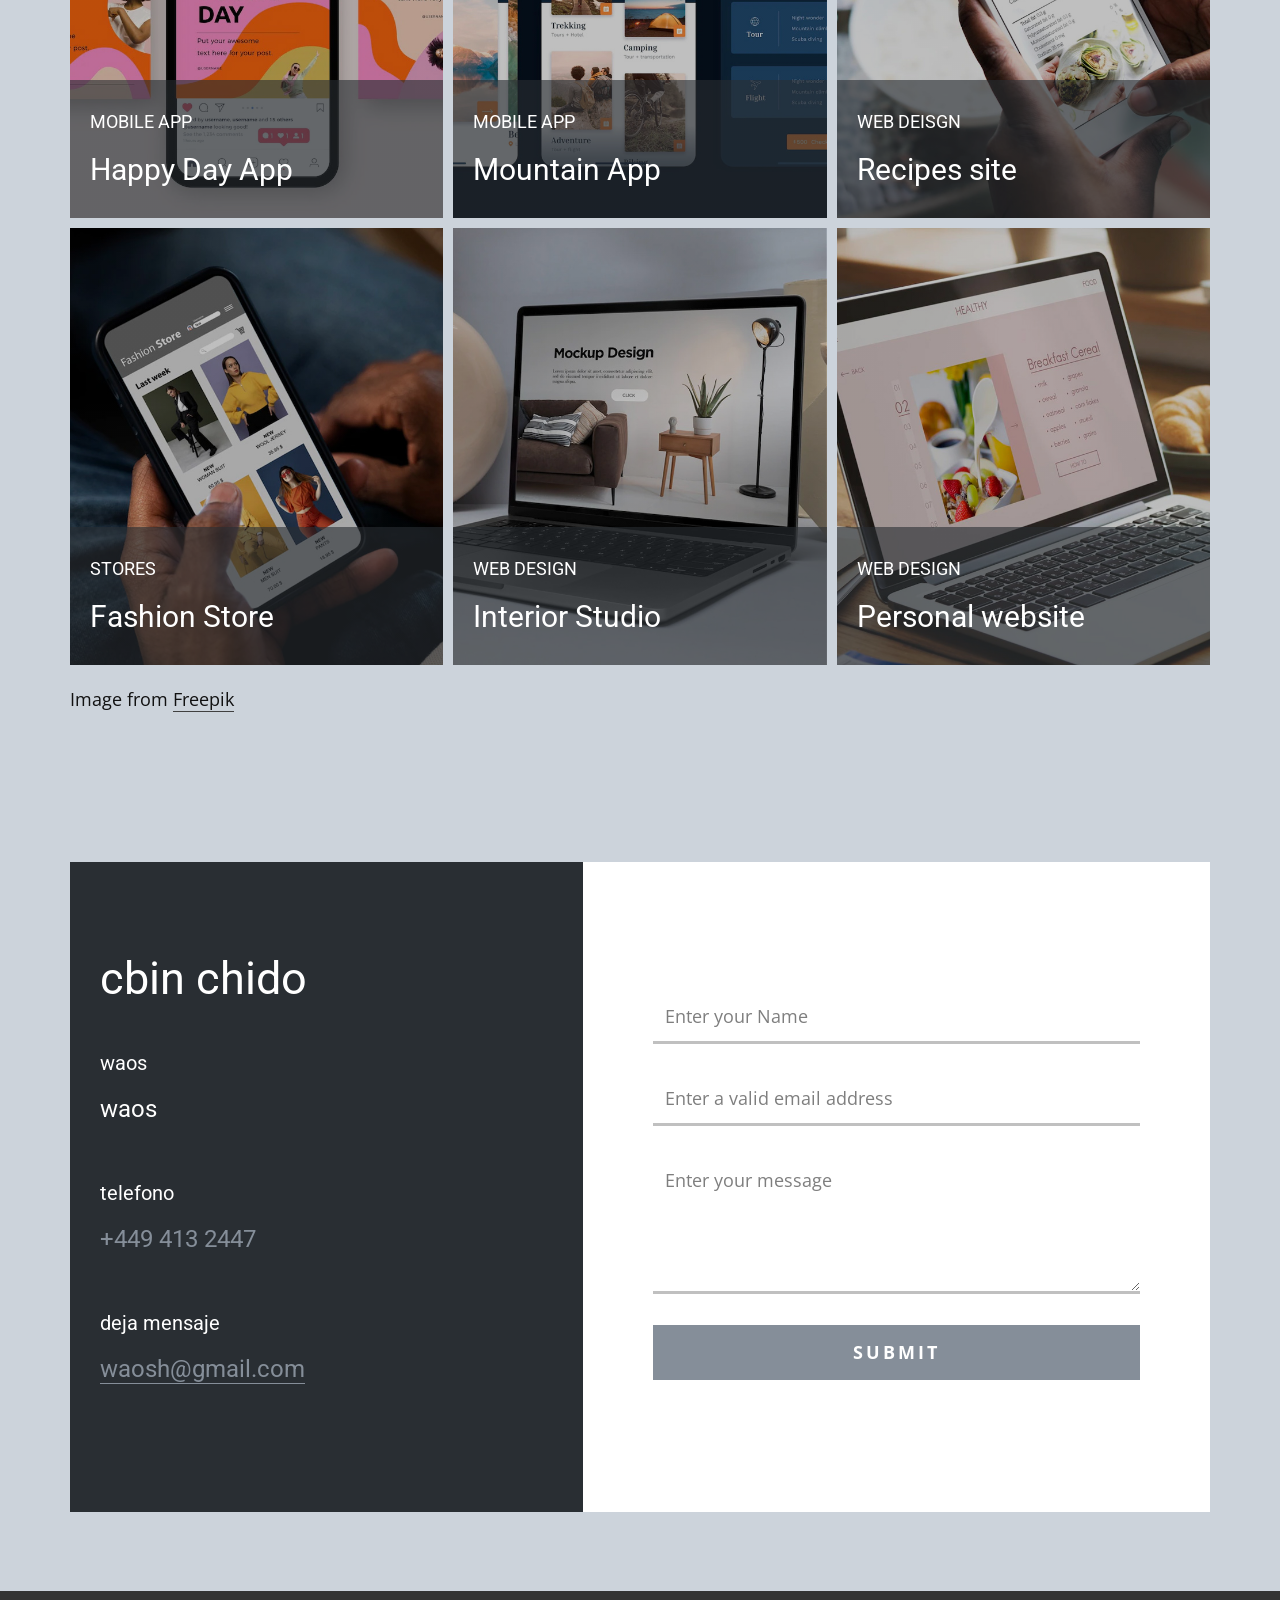
==== commit c72f6ddb: "navegacion" ====
--- a/index.html
+++ b/index.html
@@ -116,133 +116,109 @@
       </div>
     </div>
   </section>
+
+  <section class="u-align-left u-clearfix u-container-align-left u-palette-1-dark-3 u-section-3" id="sec-bbab">
+    <div class="u-clearfix u-sheet u-valign-middle u-sheet-1">
+
+      <h2 class="u-align-left u-text u-text-2" data-animation-name="customAnimationIn" data-animation-duration="500"
+        data-animation-delay="500">
+        Acerca de mi
+      </h2>
+
+      <p class="u-align-left u-text u-text-3" data-animation-name="customAnimationIn" data-animation-duration="500"
+        data-animation-delay="500">
+        Desarrollador y técnico en informática con experiencia en soporte técnico,
+        mantenimiento de equipos, diseño UX y desarrollo de aplicaciones web.
+        He colaborado en proyectos empresariales relacionados con administración de sistemas,
+        optimización de sitios web y creación de soluciones digitales.
+      </p>
+
+      <div class="acerca-container">
+
+        <div class="u-expanded-width u-list u-list-1">
+          <div class="u-repeater u-repeater-1">
+
+            <div
+              class="u-align-left u-container-align-left u-container-style u-list-item u-repeater-item u-shape-rectangle u-white u-list-item-1"
+              data-animation-name="customAnimationIn" data-animation-duration="500" data-animation-delay="250">
+              <div class="u-container-layout u-similar-container u-valign-top u-container-layout-1">
+                <span class="u-file-icon u-icon u-text-palette-5-dark-1 u-icon-1">
+                  <img src="images/3159310-209a2868.png" alt="">
+                </span>
+                <h4 class="u-text u-text-4">diseno</h4>
+                <a href="#"
+                  class="u-border-1 u-border-active-grey-70 u-border-black u-border-hover-grey-70 u-border-no-left u-border-no-right u-border-no-top u-btn u-button-style u-custom-item u-none">
+                  more
+                </a>
+              </div>
+            </div>
+
+            <div
+              class="u-align-left u-container-align-left u-container-style u-list-item u-repeater-item u-white u-list-item-2"
+              data-animation-name="customAnimationIn" data-animation-duration="500" data-animation-delay="250">
+              <div class="u-container-layout u-similar-container u-valign-top u-container-layout-2">
+                <span class="u-file-icon u-icon u-text-palette-5-dark-1 u-icon-2">
+                  <img src="images/4425412-faaa33ea.png" alt="">
+                </span>
+                <h4 class="u-text u-text-5">web</h4>
+                <a href="#"
+                  class="u-border-1 u-border-active-grey-70 u-border-black u-border-hover-grey-70 u-border-no-left u-border-no-right u-border-no-top u-btn u-button-style u-custom-item u-none">
+                  more
+                </a>
+              </div>
+            </div>
+
+            <div
+              class="u-align-left u-container-align-left u-container-style u-list-item u-repeater-item u-white u-list-item-3"
+              data-animation-name="customAnimationIn" data-animation-duration="500" data-animation-delay="250">
+              <div class="u-container-layout u-similar-container u-valign-top u-container-layout-3">
+                <span class="u-file-icon u-icon u-text-palette-5-dark-1 u-icon-3">
+                  <img src="images/4552640-ef3167fd.png" alt="">
+                </span>
+                <h4 class="u-text u-text-6">Software</h4>
+                <a href="#"
+                  class="u-border-1 u-border-active-grey-70 u-border-black u-border-hover-grey-70 u-border-no-left u-border-no-right u-border-no-top u-btn u-button-style u-custom-item u-none">
+                  more
+                </a>
+              </div>
+            </div>
+
+            <div
+              class="u-align-left u-container-align-left u-container-style u-list-item u-repeater-item u-white u-list-item-4"
+              data-animation-name="customAnimationIn" data-animation-duration="500" data-animation-delay="250">
+              <div class="u-container-layout u-similar-container u-valign-top u-container-layout-4">
+                <span class="u-file-icon u-icon u-text-palette-5-dark-1 u-icon-4">
+                  <img src="images/8087597-228b190c.png" alt="">
+                </span>
+                <h4 class="u-text u-text-7">reparacion</h4>
+                <a href="#"
+                  class="u-border-1 u-border-active-grey-70 u-border-black u-border-hover-grey-70 u-border-no-left u-border-no-right u-border-no-top u-btn u-button-style u-custom-item u-none">
+                  more
+                </a>
+              </div>
+            </div>
+
+          </div>
+        </div>
+
+        <div class="u-align-left u-container-align-left u-container-style u-group u-palette-1-dark-3 u-group-1"
+          data-animation-name="customAnimationIn" data-animation-duration="500" data-animation-delay="250">
+          <div class="u-container-layout u-valign-middle u-container-layout-5">
+            <h3 class="u-text u-text-default u-text-8">Proyectos</h3>
+            <a href="#"
+              class="u-active-white u-align-left u-border-2 u-border-active-white u-border-hover-white u-border-white u-btn u-button-style u-custom-font u-font-montserrat u-hover-white u-none u-text-active-palette-1-dark-3 u-text-body-alt-color u-text-hover-palette-1-dark-3 u-btn-5">
+              +
+            </a>
+          </div>
+        </div>
+
+      </div>
+
+    </div>
+  </section>
+
   <section
-    class="u-align-center u-clearfix u-container-align-center u-container-align-left u-palette-1-dark-3 u-section-2"
-    id="sec-7610">
-    <div class="u-clearfix u-sheet u-valign-middle u-sheet-1">
-      <h5 class="u-text u-text-default u-text-palette-5-dark-1 u-text-1">Habilidades</h5>
-      <div class="u-expanded-width u-list u-list-1">
-        <div class="u-repeater u-repeater-1">
-          <div class="u-container-align-left u-container-style u-list-item u-repeater-item u-shape-rectangle">
-            <div class="u-container-layout u-similar-container u-valign-middle u-container-layout-1">
-              <h3 class="u-align-left u-text u-text-2">Lenguajes de programacion</h3>
-              <ul class="skills-list">
-                <li>C#</li>
-                <li>C++</li>
-                <li>Python</li>
-                <li>Java</li>
-              </ul>
-            </div>
-          </div>
-          <div class="u-container-align-left u-container-style u-list-item u-repeater-item u-shape-rectangle">
-            <div class="u-container-layout u-similar-container">
-              <h3 class="u-align-left u-text u-text-4">Frontend - Backend</h3>
-              <ul class="skills-list">
-                <li>HTML</li>
-                <li>CSS</li>
-                <li>JavaScript</li>
-                <li>React</li>
-                <li>Angular</li>
-                <li>Node.js</li>
-                <li>SQL</li>
-                <li>NOSQL</li>
-                <li>MongoDB</li>
-              </ul>
-            </div>
-          </div>
-          <div class="u-container-align-left u-container-style u-list-item u-repeater-item u-shape-rectangle">
-            <div class="u-container-layout u-similar-container u-valign-middle u-container-layout-3">
-              <h3 class="u-align-left u-text u-text-6">Herramientas</h3>
-              <ul class="skills-list">
-                <li>Git</li>
-                <li>Docker</li>
-                <li>Photoshop</li>
-                <li>Wix</li>
-              </ul>
-            </div>
-          </div>
-        </div>
-      </div>
-    </div>
-  </section>
-  <section class="u-align-left u-clearfix u-container-align-left u-palette-5-light-1 u-section-3" id="sec-bbab">
-    <div class="u-clearfix u-sheet u-valign-middle u-sheet-1">
-
-      <h2 class="u-align-left u-text u-text-2" data-animation-name="customAnimationIn" data-animation-duration="1500"
-        data-animation-delay="500">Acerca de mi</h2>
-      <p class="u-align-left u-text u-text-3" data-animation-name="customAnimationIn" data-animation-duration="1500"
-        data-animation-delay="500">Desarrollador y técnico en informática con experiencia en soporte técnico,
-        mantenimiento de equipos, diseño UX y desarrollo de
-        aplicaciones web. He colaborado en proyectos empresariales relacionados con administración de sistemas,
-        optimización de sitios
-        web y creación de soluciones digitales.</p>
-      <div class="u-expanded-width u-list u-list-1">
-        <div class="u-repeater u-repeater-1">
-          <div
-            class="u-align-left u-container-align-left u-container-style u-list-item u-repeater-item u-shape-rectangle u-white u-list-item-1"
-            data-animation-name="customAnimationIn" data-animation-duration="1500" data-animation-delay="250">
-            <div class="u-container-layout u-similar-container u-valign-top u-container-layout-1"><span
-                class="u-file-icon u-icon u-text-palette-5-dark-1 u-icon-1" data-animation-name="customAnimationIn"
-                data-animation-duration="1500" data-animation-delay="750"><img src="images/3159310-209a2868.png"
-                  alt=""></span>
-              <h4 class="u-text u-text-4">diseno</h4>
-              <a href="#"
-                class="u-border-1 u-border-active-grey-70 u-border-black u-border-hover-grey-70 u-border-no-left u-border-no-right u-border-no-top u-bottom-left-radius-0 u-bottom-right-radius-0 u-btn u-button-style u-custom-item u-none u-radius-0 u-text-active-palette-2-base u-text-body-color u-text-hover-palette-2-base u-top-left-radius-0 u-top-right-radius-0 u-btn-1">more</a>
-            </div>
-          </div>
-          <div
-            class="u-align-left u-container-align-left u-container-style u-list-item u-repeater-item u-shape-rectangle u-video-cover u-white u-list-item-2"
-            data-animation-name="customAnimationIn" data-animation-duration="1500" data-animation-delay="250">
-            <div class="u-container-layout u-similar-container u-valign-top u-container-layout-2"><span
-                class="u-file-icon u-icon u-text-palette-5-dark-1 u-icon-2" data-animation-name="customAnimationIn"
-                data-animation-duration="1500" data-animation-delay="750"><img src="images/4425412-faaa33ea.png"
-                  alt=""></span>
-              <h4 class="u-text u-text-5">web</h4>
-              <a href="#"
-                class="u-border-1 u-border-active-grey-70 u-border-black u-border-hover-grey-70 u-border-no-left u-border-no-right u-border-no-top u-bottom-left-radius-0 u-bottom-right-radius-0 u-btn u-button-style u-custom-item u-none u-radius-0 u-text-active-palette-5-base u-text-body-color u-text-hover-palette-5-base u-top-left-radius-0 u-top-right-radius-0 u-btn-2">more</a>
-            </div>
-          </div>
-          <div
-            class="u-align-left u-container-align-left u-container-style u-list-item u-repeater-item u-shape-rectangle u-video-cover u-white u-list-item-3"
-            data-animation-name="customAnimationIn" data-animation-duration="1500" data-animation-delay="250">
-            <div class="u-container-layout u-similar-container u-valign-top u-container-layout-3"><span
-                class="u-file-icon u-icon u-text-palette-5-dark-1 u-icon-3" data-animation-name="customAnimationIn"
-                data-animation-duration="1500" data-animation-delay="750"><img src="images/4552640-ef3167fd.png"
-                  alt=""></span>
-              <h4 class="u-text u-text-6"> Software</h4>
-              <a href="#"
-                class="u-border-1 u-border-active-grey-70 u-border-black u-border-hover-grey-70 u-border-no-left u-border-no-right u-border-no-top u-bottom-left-radius-0 u-bottom-right-radius-0 u-btn u-button-style u-custom-item u-none u-radius-0 u-text-active-palette-5-dark-1 u-text-body-color u-text-hover-palette-5-dark-1 u-top-left-radius-0 u-top-right-radius-0 u-btn-3">more</a>
-            </div>
-          </div>
-          <div
-            class="u-align-left u-container-align-left u-container-style u-list-item u-repeater-item u-shape-rectangle u-video-cover u-white u-list-item-4"
-            data-animation-name="customAnimationIn" data-animation-duration="1500" data-animation-delay="250">
-            <div class="u-container-layout u-similar-container u-valign-top u-container-layout-4"><span
-                class="u-file-icon u-icon u-text-palette-5-dark-1 u-icon-4" data-animation-name="customAnimationIn"
-                data-animation-duration="1500" data-animation-delay="750"><img src="images/8087597-228b190c.png"
-                  alt=""></span>
-              <h4 class="u-text u-text-7">reparacion</h4>
-              <a href="#"
-                class="u-border-1 u-border-active-grey-70 u-border-black u-border-hover-grey-70 u-border-no-left u-border-no-right u-border-no-top u-bottom-left-radius-0 u-bottom-right-radius-0 u-btn u-button-style u-custom-item u-none u-radius-0 u-text-active-palette-3-base u-text-body-color u-text-hover-palette-3-base u-top-left-radius-0 u-top-right-radius-0 u-btn-4">more</a>
-            </div>
-          </div>
-        </div>
-      </div>
-      <div
-        class="u-align-left u-container-align-left u-container-style u-expanded-width u-group u-palette-1-dark-3 u-group-1"
-        data-animation-name="customAnimationIn" data-animation-duration="1750" data-animation-delay="250">
-        <div class="u-container-layout u-valign-middle u-container-layout-5">
-          <h3 class="u-text u-text-default u-text-8">Proyectos</h3>
-          <a href="#"
-            class="u-active-white u-align-left u-border-2 u-border-active-white u-border-hover-white u-border-white u-btn u-button-style u-custom-font u-font-montserrat u-hover-white u-none u-text-active-palette-1-dark-3 u-text-body-alt-color u-text-hover-palette-1-dark-3 u-btn-5"
-            data-animation-name="" data-animation-duration="0" data-animation-delay="0"
-            data-animation-direction="">+</a>
-        </div>
-      </div>
-    </div>
-  </section>
-  <section
-    class="u-align-center u-clearfix u-container-align-center u-container-align-left u-palette-1-dark-3 u-section-4"
+    class="u-align-center u-clearfix u-container-align-center u-container-align-left u-palette-5-light-1 u-section-4"
     id="sec-5771">
     <div class="u-clearfix u-sheet u-valign-middle u-sheet-1">
       <div class="u-clearfix u-expanded-width u-layout-wrap u-layout-wrap-1">
@@ -343,78 +319,92 @@
     </div>
   </section>
 
-<section class="u-clearfix u-container-align-left u-palette-5-light-1 u-section-6" id="sec-ae70">
-      <div class="u-clearfix u-sheet u-valign-middle u-sheet-1">
-        <h2 class="u-align-left u-text u-text-1"> My Works</h2>
-        <div class="u-expanded-width u-list u-list-1">
-          <div class="u-repeater u-repeater-1">
-            <div class="u-container-style u-image u-list-item u-repeater-item u-shading u-image-1" data-image-width="759" data-image-height="759">
-              <div class="u-container-layout u-similar-container u-valign-bottom u-container-layout-1">
-                <div class="u-container-align-left u-container-style u-expanded-width u-group u-opacity u-opacity-60 u-palette-1-dark-3 u-group-1">
-                  <div class="u-container-layout u-valign-middle u-container-layout-2">
-                    <h6 class="u-align-left u-text u-text-default u-text-2"> Mobile App</h6>
-                    <h3 class="u-align-left u-text u-text-default u-text-3">Happy Day App</h3>
-                  </div>
-                </div>
-              </div>
-            </div>
-            <div class="u-container-style u-image u-list-item u-repeater-item u-shading u-image-2" data-image-width="759" data-image-height="759">
-              <div class="u-container-layout u-similar-container u-valign-bottom u-container-layout-3">
-                <div class="u-container-align-left u-container-style u-expanded-width u-group u-opacity u-opacity-60 u-palette-1-dark-3 u-group-2">
-                  <div class="u-container-layout u-valign-middle u-container-layout-4">
-                    <h6 class="u-align-left u-text u-text-default u-text-4"> Mobile App</h6>
-                    <h3 class="u-align-left u-text u-text-default u-text-5">Mountain App</h3>
-                  </div>
-                </div>
-              </div>
-            </div>
-            <div class="u-container-style u-image u-list-item u-repeater-item u-shading u-image-3" data-image-width="759" data-image-height="759">
-              <div class="u-container-layout u-similar-container u-valign-bottom u-container-layout-5">
-                <div class="u-container-align-left u-container-style u-expanded-width u-group u-opacity u-opacity-60 u-palette-1-dark-3 u-group-3">
-                  <div class="u-container-layout u-valign-middle u-container-layout-6">
-                    <h6 class="u-align-left u-text u-text-default u-text-6">Web deisgn</h6>
-                    <h3 class="u-align-left u-text u-text-default u-text-7">Recipes site</h3>
-                  </div>
-                </div>
-              </div>
-            </div>
-            <div class="u-container-style u-image u-list-item u-repeater-item u-shading u-image-4" data-image-width="759" data-image-height="759">
-              <div class="u-container-layout u-similar-container u-valign-bottom u-container-layout-7">
-                <div class="u-container-align-left u-container-style u-expanded-width u-group u-opacity u-opacity-60 u-palette-1-dark-3 u-group-4">
-                  <div class="u-container-layout u-valign-middle u-container-layout-8">
-                    <h6 class="u-align-left u-text u-text-default u-text-8">stores</h6>
-                    <h3 class="u-align-left u-text u-text-default u-text-9">Fashion Store</h3>
-                  </div>
-                </div>
-              </div>
-            </div>
-            <div class="u-container-style u-image u-list-item u-repeater-item u-shading u-image-5" data-image-width="759" data-image-height="759">
-              <div class="u-container-layout u-similar-container u-valign-bottom u-container-layout-9">
-                <div class="u-container-align-left u-container-style u-expanded-width u-group u-opacity u-opacity-60 u-palette-1-dark-3 u-group-5">
-                  <div class="u-container-layout u-valign-middle u-container-layout-10">
-                    <h6 class="u-align-left u-text u-text-default u-text-10">web design</h6>
-                    <h3 class="u-align-left u-text u-text-default u-text-11">Interior Studio</h3>
-                  </div>
-                </div>
-              </div>
-            </div>
-            <div class="u-container-style u-image u-list-item u-repeater-item u-shading u-image-6" data-image-width="759" data-image-height="759">
-              <div class="u-container-layout u-similar-container u-valign-bottom u-container-layout-11">
-                <div class="u-container-align-left u-container-style u-expanded-width u-group u-opacity u-opacity-60 u-palette-1-dark-3 u-group-6">
-                  <div class="u-container-layout u-valign-middle u-container-layout-12">
-                    <h6 class="u-align-left u-text u-text-default u-text-12">web design</h6>
-                    <h3 class="u-align-left u-text u-text-default u-text-13">Personal website</h3>
-                  </div>
-                </div>
-              </div>
-            </div>
-          </div>
-        </div>
-        <p class="u-align-left u-text u-text-default u-text-14">Image from <a href="https://www.freepik.com/" class="u-active-none u-border-1 u-border-active-palette-5-dark-1 u-border-grey-75 u-border-hover-palette-5-dark-1 u-border-no-left u-border-no-right u-border-no-top u-bottom-left-radius-0 u-bottom-right-radius-0 u-btn u-button-link u-button-style u-hover-none u-none u-radius-0 u-text-body-color u-top-left-radius-0 u-top-right-radius-0 u-btn-1" target="_blank">Freepik</a>
-        </p>
+  <section class="u-clearfix u-container-align-left u-palette-5-light-1 u-section-6" id="sec-ae70">
+    <div class="u-clearfix u-sheet u-valign-middle u-sheet-1">
+      <h2 class="u-align-left u-text u-text-1"> My Works</h2>
+      <div class="u-expanded-width u-list u-list-1">
+        <div class="u-repeater u-repeater-1">
+          <div class="u-container-style u-image u-list-item u-repeater-item u-shading u-image-1" data-image-width="759"
+            data-image-height="759">
+            <div class="u-container-layout u-similar-container u-valign-bottom u-container-layout-1">
+              <div
+                class="u-container-align-left u-container-style u-expanded-width u-group u-opacity u-opacity-60 u-palette-1-dark-3 u-group-1">
+                <div class="u-container-layout u-valign-middle u-container-layout-2">
+                  <h6 class="u-align-left u-text u-text-default u-text-2"> Mobile App</h6>
+                  <h3 class="u-align-left u-text u-text-default u-text-3">Happy Day App</h3>
+                </div>
+              </div>
+            </div>
+          </div>
+          <div class="u-container-style u-image u-list-item u-repeater-item u-shading u-image-2" data-image-width="759"
+            data-image-height="759">
+            <div class="u-container-layout u-similar-container u-valign-bottom u-container-layout-3">
+              <div
+                class="u-container-align-left u-container-style u-expanded-width u-group u-opacity u-opacity-60 u-palette-1-dark-3 u-group-2">
+                <div class="u-container-layout u-valign-middle u-container-layout-4">
+                  <h6 class="u-align-left u-text u-text-default u-text-4"> Mobile App</h6>
+                  <h3 class="u-align-left u-text u-text-default u-text-5">Mountain App</h3>
+                </div>
+              </div>
+            </div>
+          </div>
+          <div class="u-container-style u-image u-list-item u-repeater-item u-shading u-image-3" data-image-width="759"
+            data-image-height="759">
+            <div class="u-container-layout u-similar-container u-valign-bottom u-container-layout-5">
+              <div
+                class="u-container-align-left u-container-style u-expanded-width u-group u-opacity u-opacity-60 u-palette-1-dark-3 u-group-3">
+                <div class="u-container-layout u-valign-middle u-container-layout-6">
+                  <h6 class="u-align-left u-text u-text-default u-text-6">Web deisgn</h6>
+                  <h3 class="u-align-left u-text u-text-default u-text-7">Recipes site</h3>
+                </div>
+              </div>
+            </div>
+          </div>
+          <div class="u-container-style u-image u-list-item u-repeater-item u-shading u-image-4" data-image-width="759"
+            data-image-height="759">
+            <div class="u-container-layout u-similar-container u-valign-bottom u-container-layout-7">
+              <div
+                class="u-container-align-left u-container-style u-expanded-width u-group u-opacity u-opacity-60 u-palette-1-dark-3 u-group-4">
+                <div class="u-container-layout u-valign-middle u-container-layout-8">
+                  <h6 class="u-align-left u-text u-text-default u-text-8">stores</h6>
+                  <h3 class="u-align-left u-text u-text-default u-text-9">Fashion Store</h3>
+                </div>
+              </div>
+            </div>
+          </div>
+          <div class="u-container-style u-image u-list-item u-repeater-item u-shading u-image-5" data-image-width="759"
+            data-image-height="759">
+            <div class="u-container-layout u-similar-container u-valign-bottom u-container-layout-9">
+              <div
+                class="u-container-align-left u-container-style u-expanded-width u-group u-opacity u-opacity-60 u-palette-1-dark-3 u-group-5">
+                <div class="u-container-layout u-valign-middle u-container-layout-10">
+                  <h6 class="u-align-left u-text u-text-default u-text-10">web design</h6>
+                  <h3 class="u-align-left u-text u-text-default u-text-11">Interior Studio</h3>
+                </div>
+              </div>
+            </div>
+          </div>
+          <div class="u-container-style u-image u-list-item u-repeater-item u-shading u-image-6" data-image-width="759"
+            data-image-height="759">
+            <div class="u-container-layout u-similar-container u-valign-bottom u-container-layout-11">
+              <div
+                class="u-container-align-left u-container-style u-expanded-width u-group u-opacity u-opacity-60 u-palette-1-dark-3 u-group-6">
+                <div class="u-container-layout u-valign-middle u-container-layout-12">
+                  <h6 class="u-align-left u-text u-text-default u-text-12">web design</h6>
+                  <h3 class="u-align-left u-text u-text-default u-text-13">Personal website</h3>
+                </div>
+              </div>
+            </div>
+          </div>
+        </div>
       </div>
-    </section>
-    
+      <p class="u-align-left u-text u-text-default u-text-14">Image from <a href="https://www.freepik.com/"
+          class="u-active-none u-border-1 u-border-active-palette-5-dark-1 u-border-grey-75 u-border-hover-palette-5-dark-1 u-border-no-left u-border-no-right u-border-no-top u-bottom-left-radius-0 u-bottom-right-radius-0 u-btn u-button-link u-button-style u-hover-none u-none u-radius-0 u-text-body-color u-top-left-radius-0 u-top-right-radius-0 u-btn-1"
+          target="_blank">Freepik</a>
+      </p>
+    </div>
+  </section>
+
   <section class="u-clearfix u-container-align-left u-expanded-width-xl u-palette-5-light-1 u-section-7" id="sec-deee">
     <div class="u-clearfix u-sheet u-valign-middle u-sheet-1">
       <div class="data-layout-selected u-clearfix u-expanded-width u-gutter-0 u-layout-wrap u-layout-wrap-1">
--- a/index.css
+++ b/index.css
@@ -5,6 +5,23 @@
     background: white;
 }
 
+.acerca-container{
+    display:flex;
+    align-items:center;
+    width:100%;
+}
+
+.acerca-container .u-list-1{
+    flex:1;
+}
+
+.acerca-container .u-group-1{
+    margin-left:auto;
+    width:150px;
+    min-width:150px;
+}
+
+
 ul {
   margin: 20px 0 0 0;
   padding-left: 25px;
@@ -391,7 +408,7 @@
 }
 
 .u-section-3 .u-sheet-1 {
-  min-height: 1043px;
+  min-height: 500px;
 }
 
 .u-section-3 .u-text-1 {
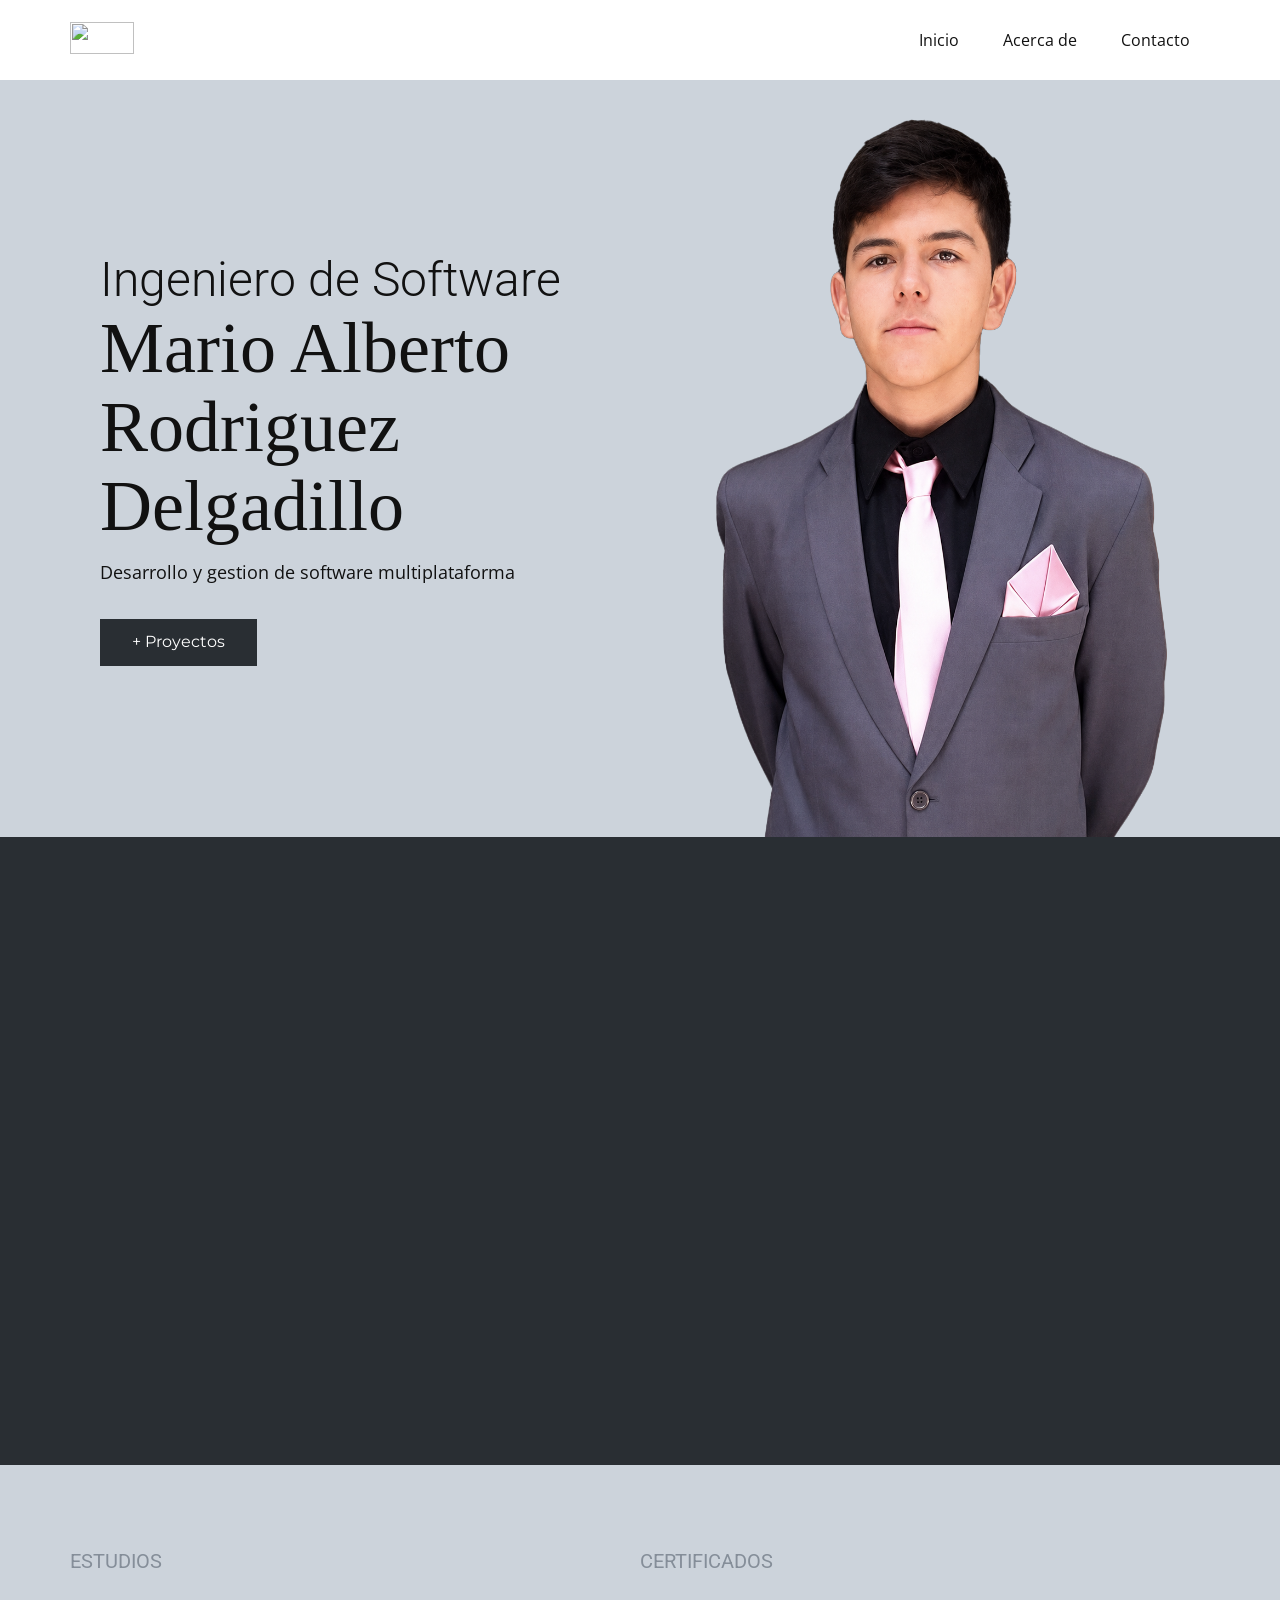
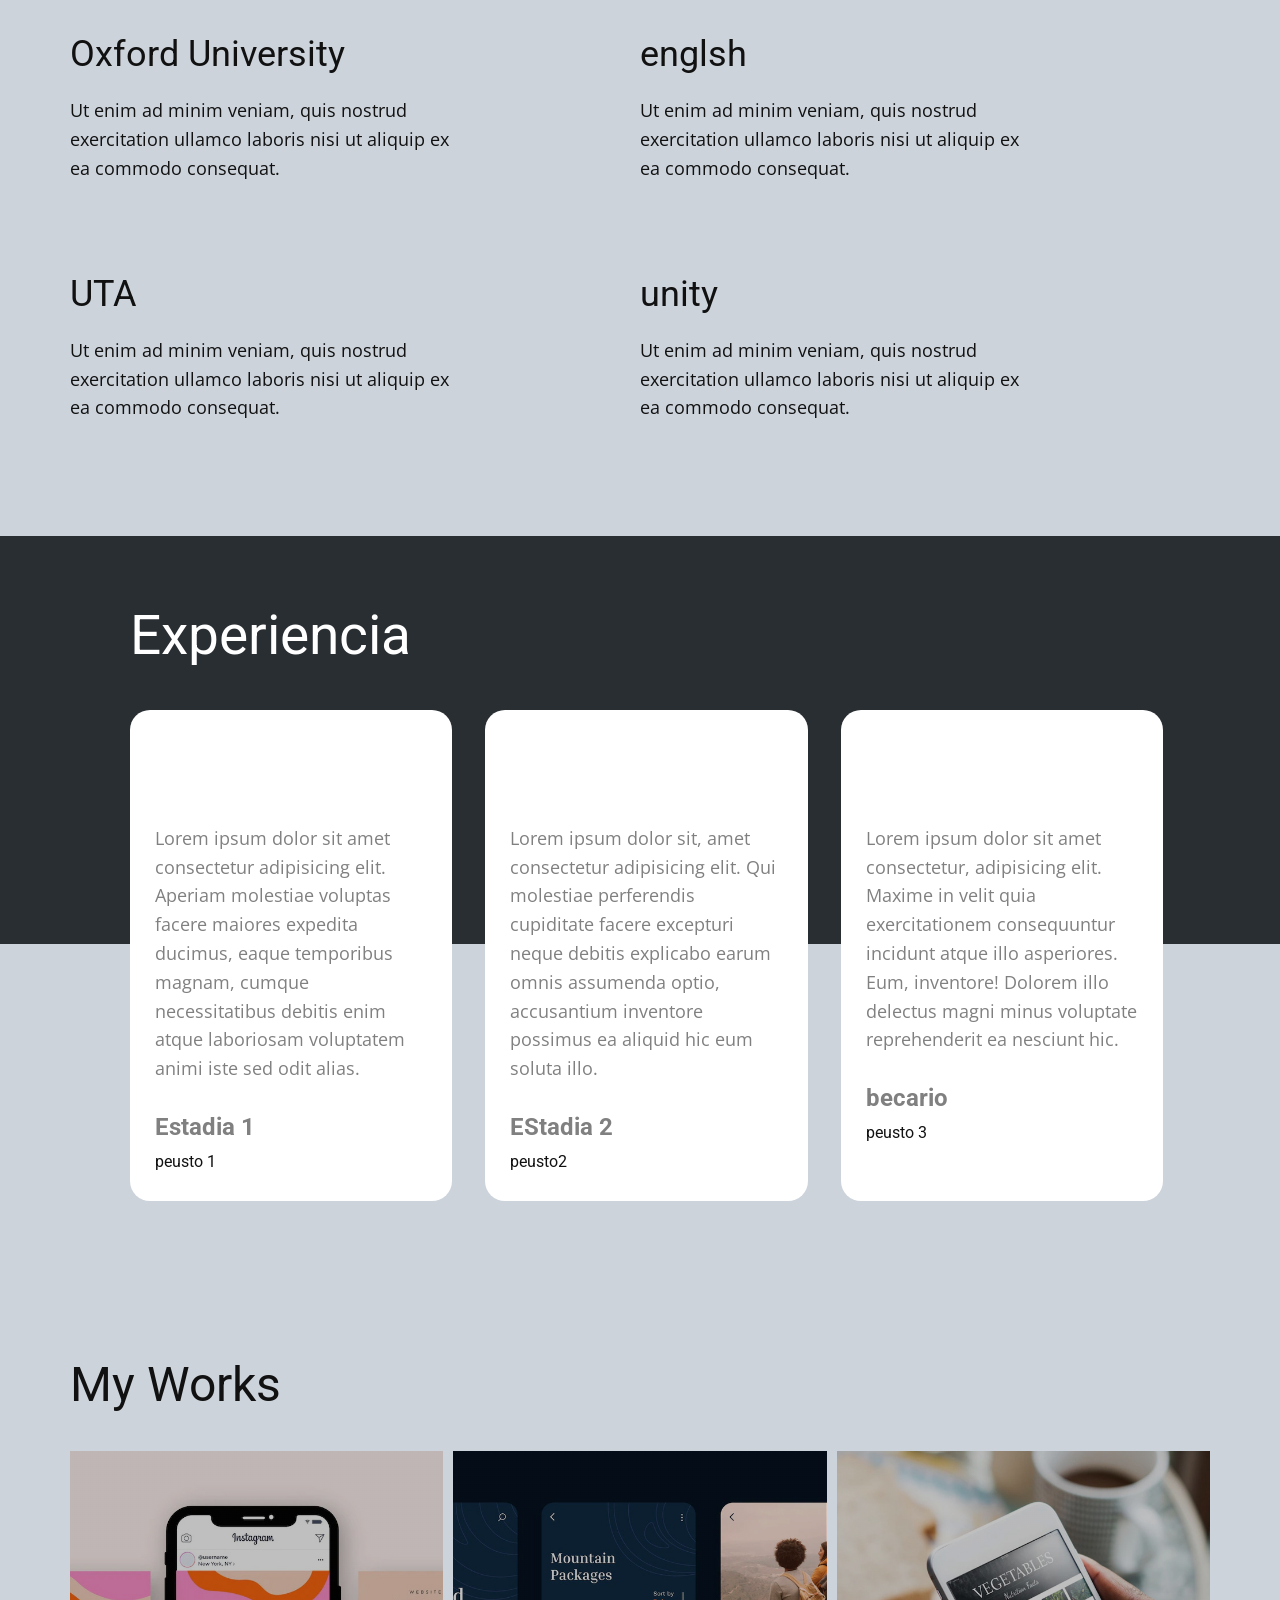
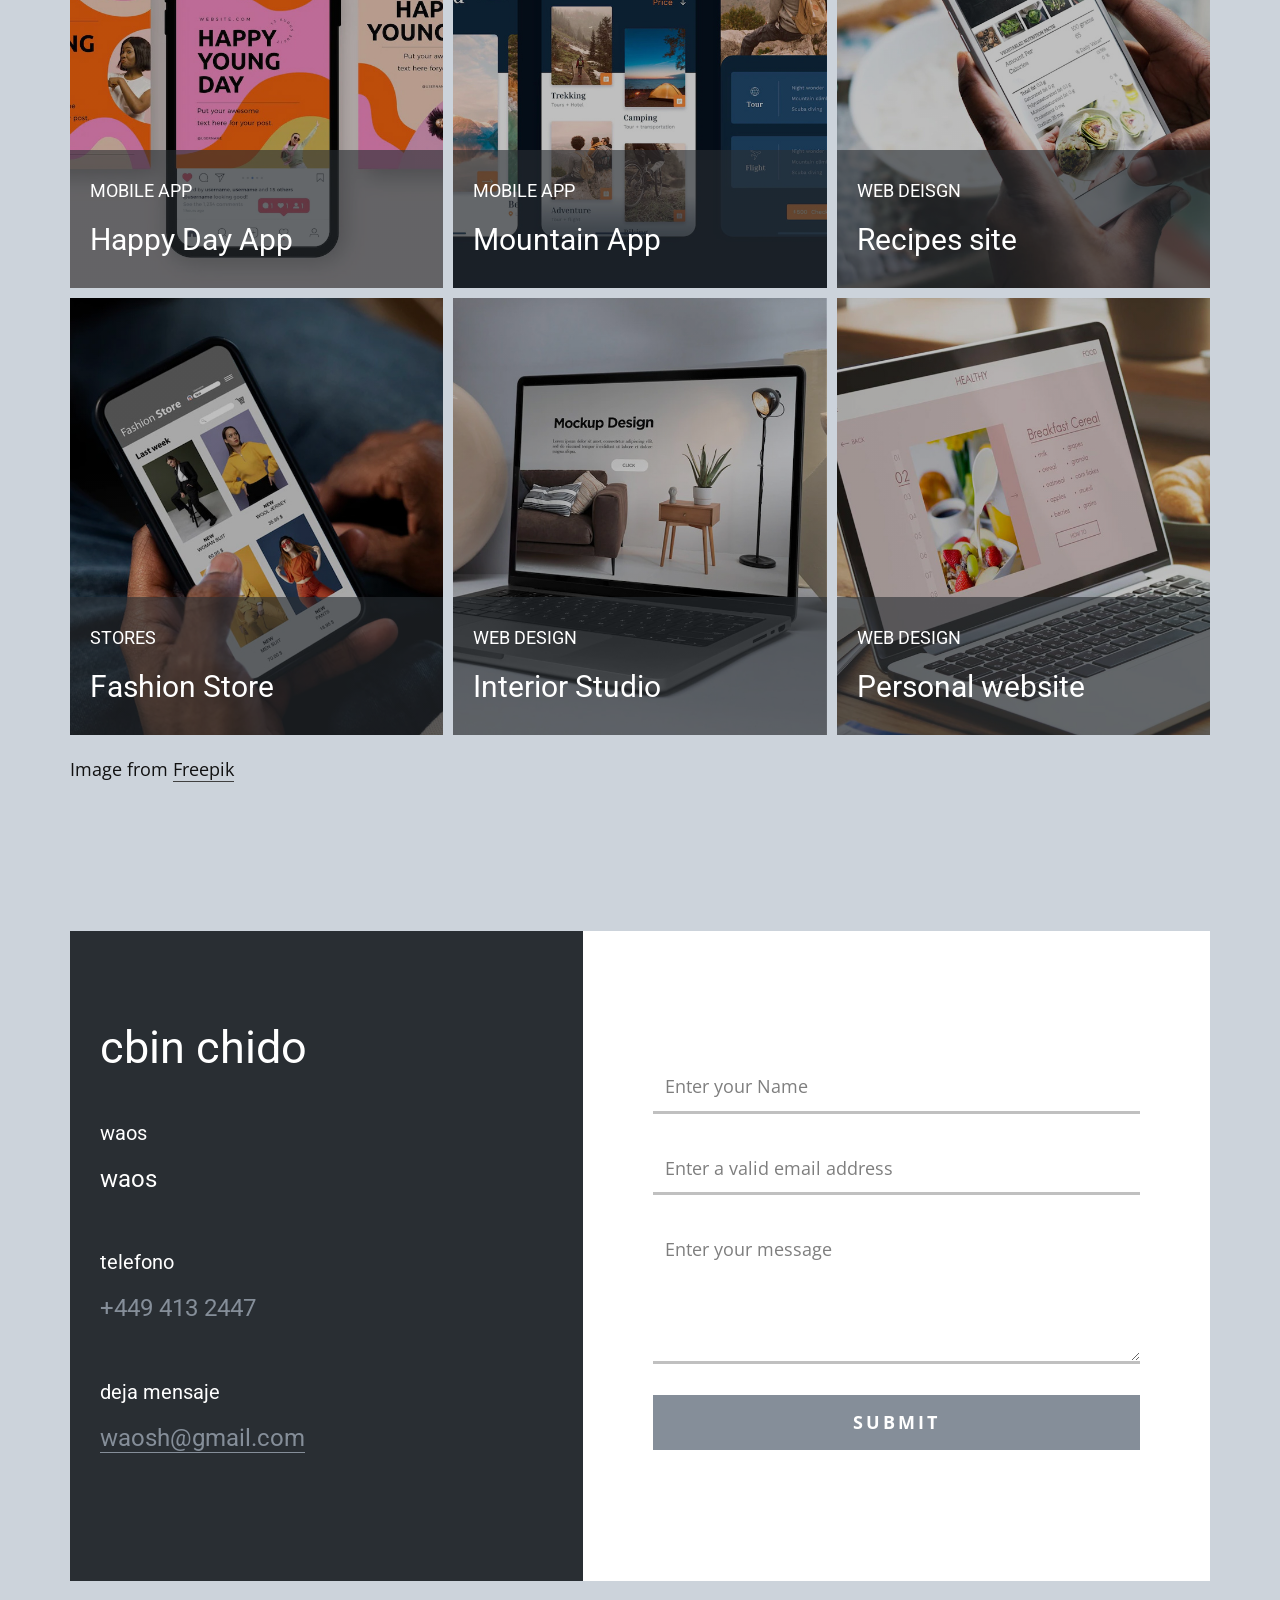
==== commit ba111587: "imagenes" ====
--- a/index.html
+++ b/index.html
@@ -106,7 +106,7 @@
               <div class="u-layout-col">
                 <div class="u-align-center-xl u-container-style u-layout-cell u-right-cell u-size-60 u-layout-cell-4">
                   <div class="u-container-layout u-valign-bottom u-container-layout-4">
-                    <img class="u-expanded-width u-image u-image-1" src="images/-min.png">
+                    <img class="u-expanded-width u-image u-image-1" src="images/wa.png">
                   </div>
                 </div>
               </div>
--- a/index.css
+++ b/index.css
@@ -147,7 +147,7 @@
 }
 
 .u-section-1 .u-image-1 {
-  height: 658px;
+  height: auto;
   margin: 0 auto 0 0;
 }
 
@@ -1043,9 +1043,8 @@
 }
 
 .u-section-5 .u-image-1 {
-  width: 109px;
-  height: 109px;
-  background-image: url("images/e.jpg");
+  width: auto;
+  height: auto;
   background-position: 50% 50%;
   margin: 30px 163px 0 0;
 }
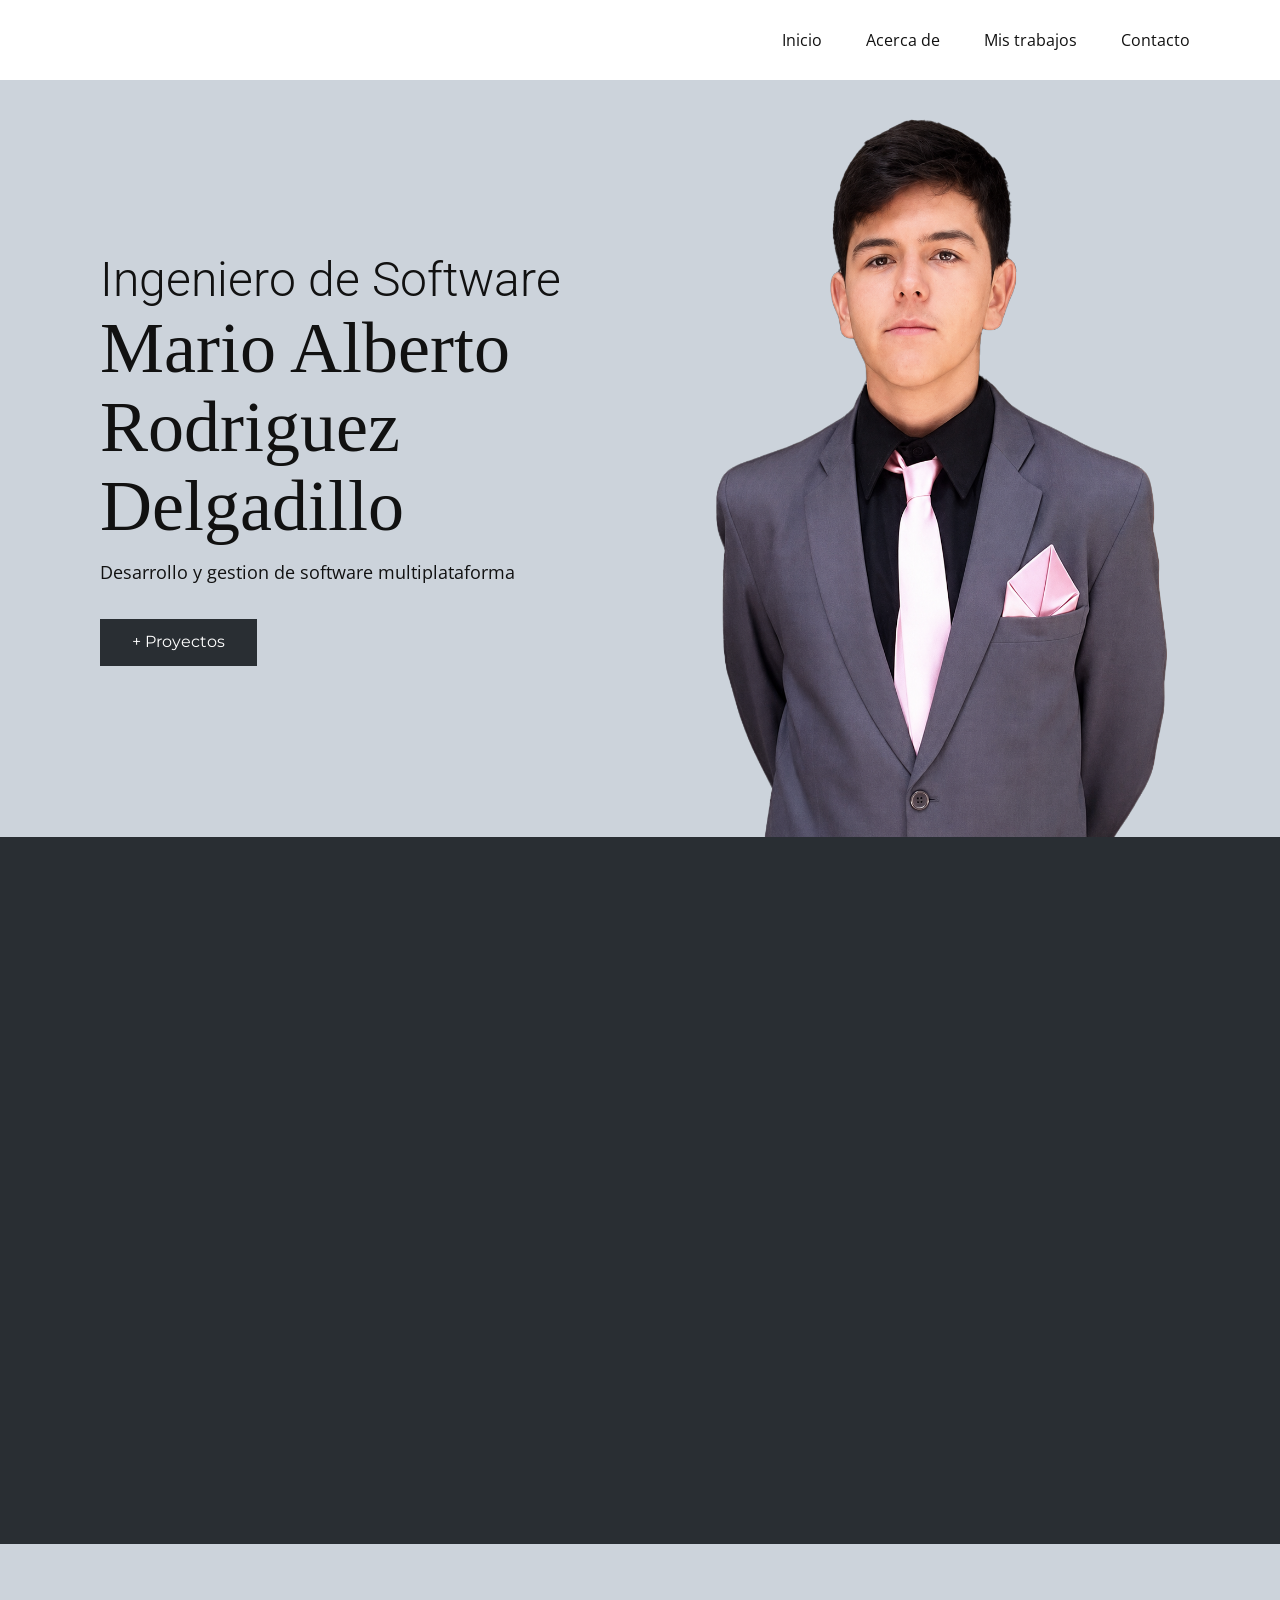
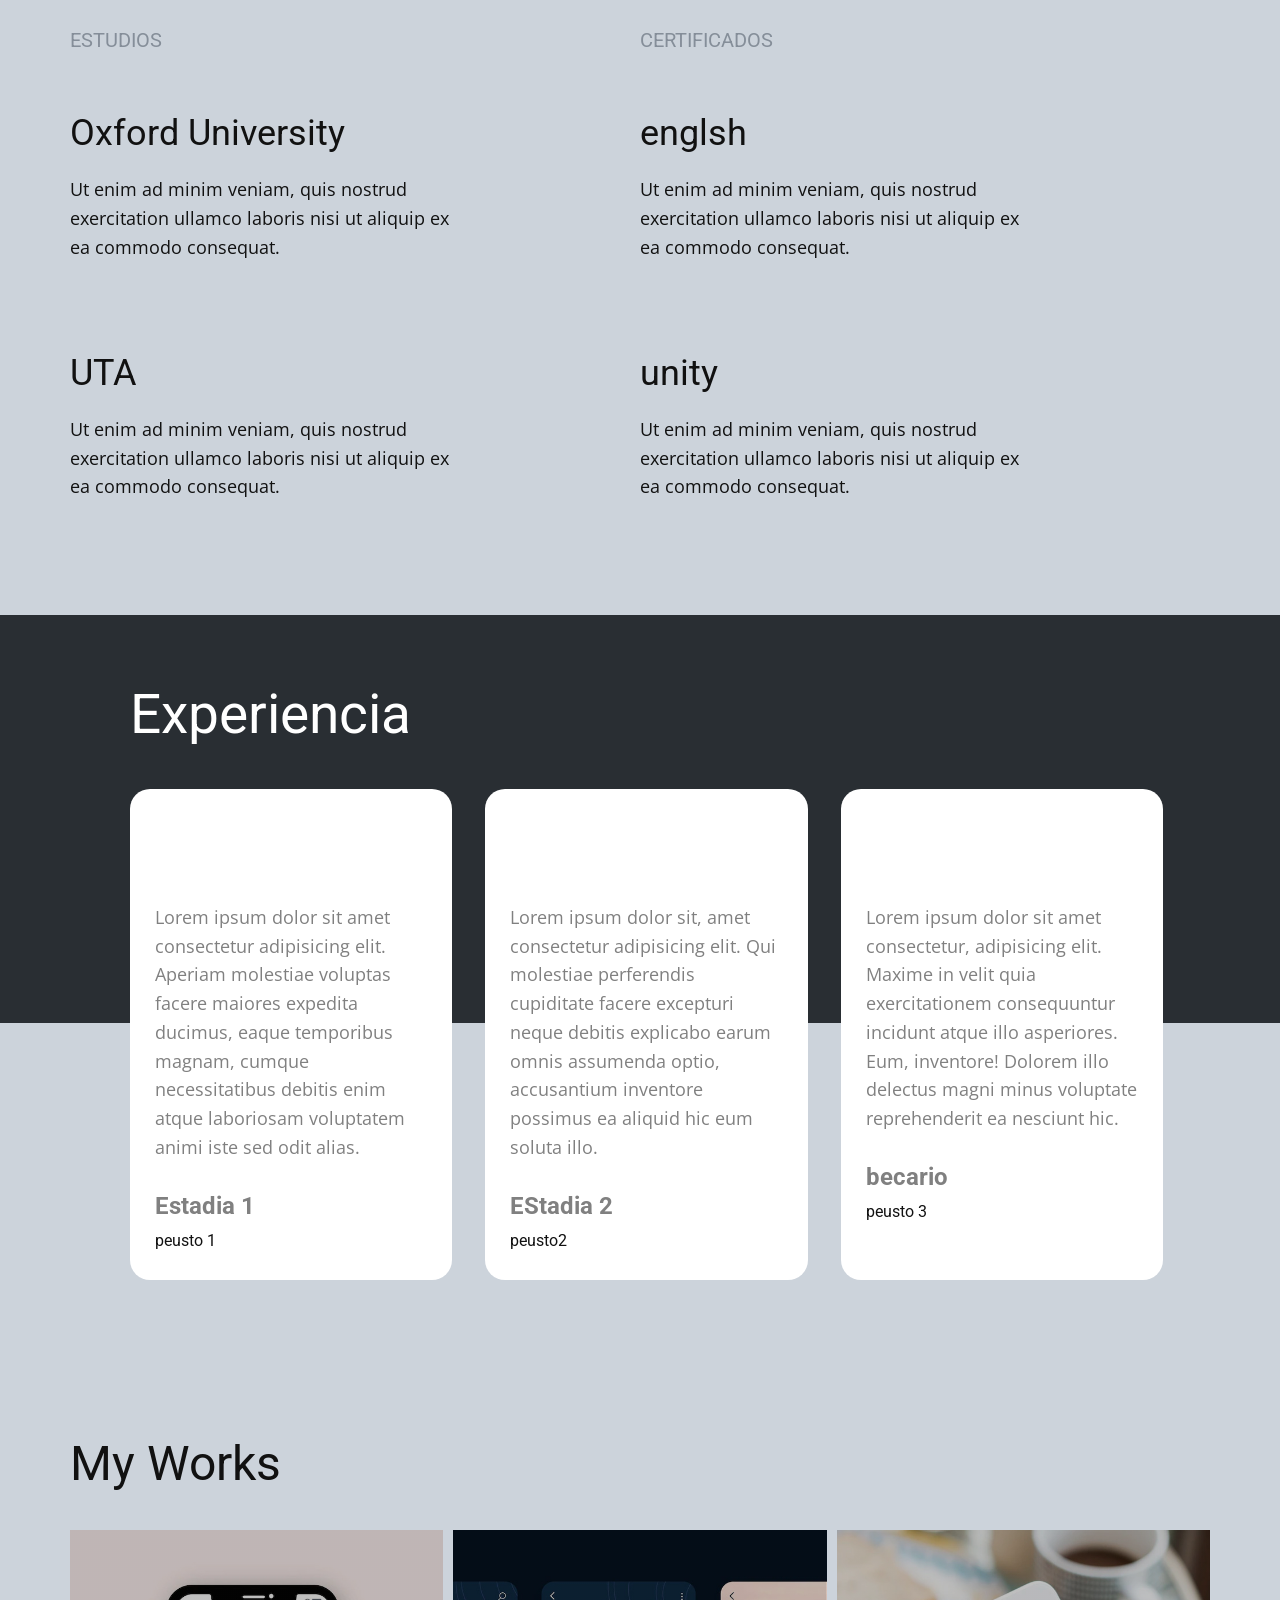
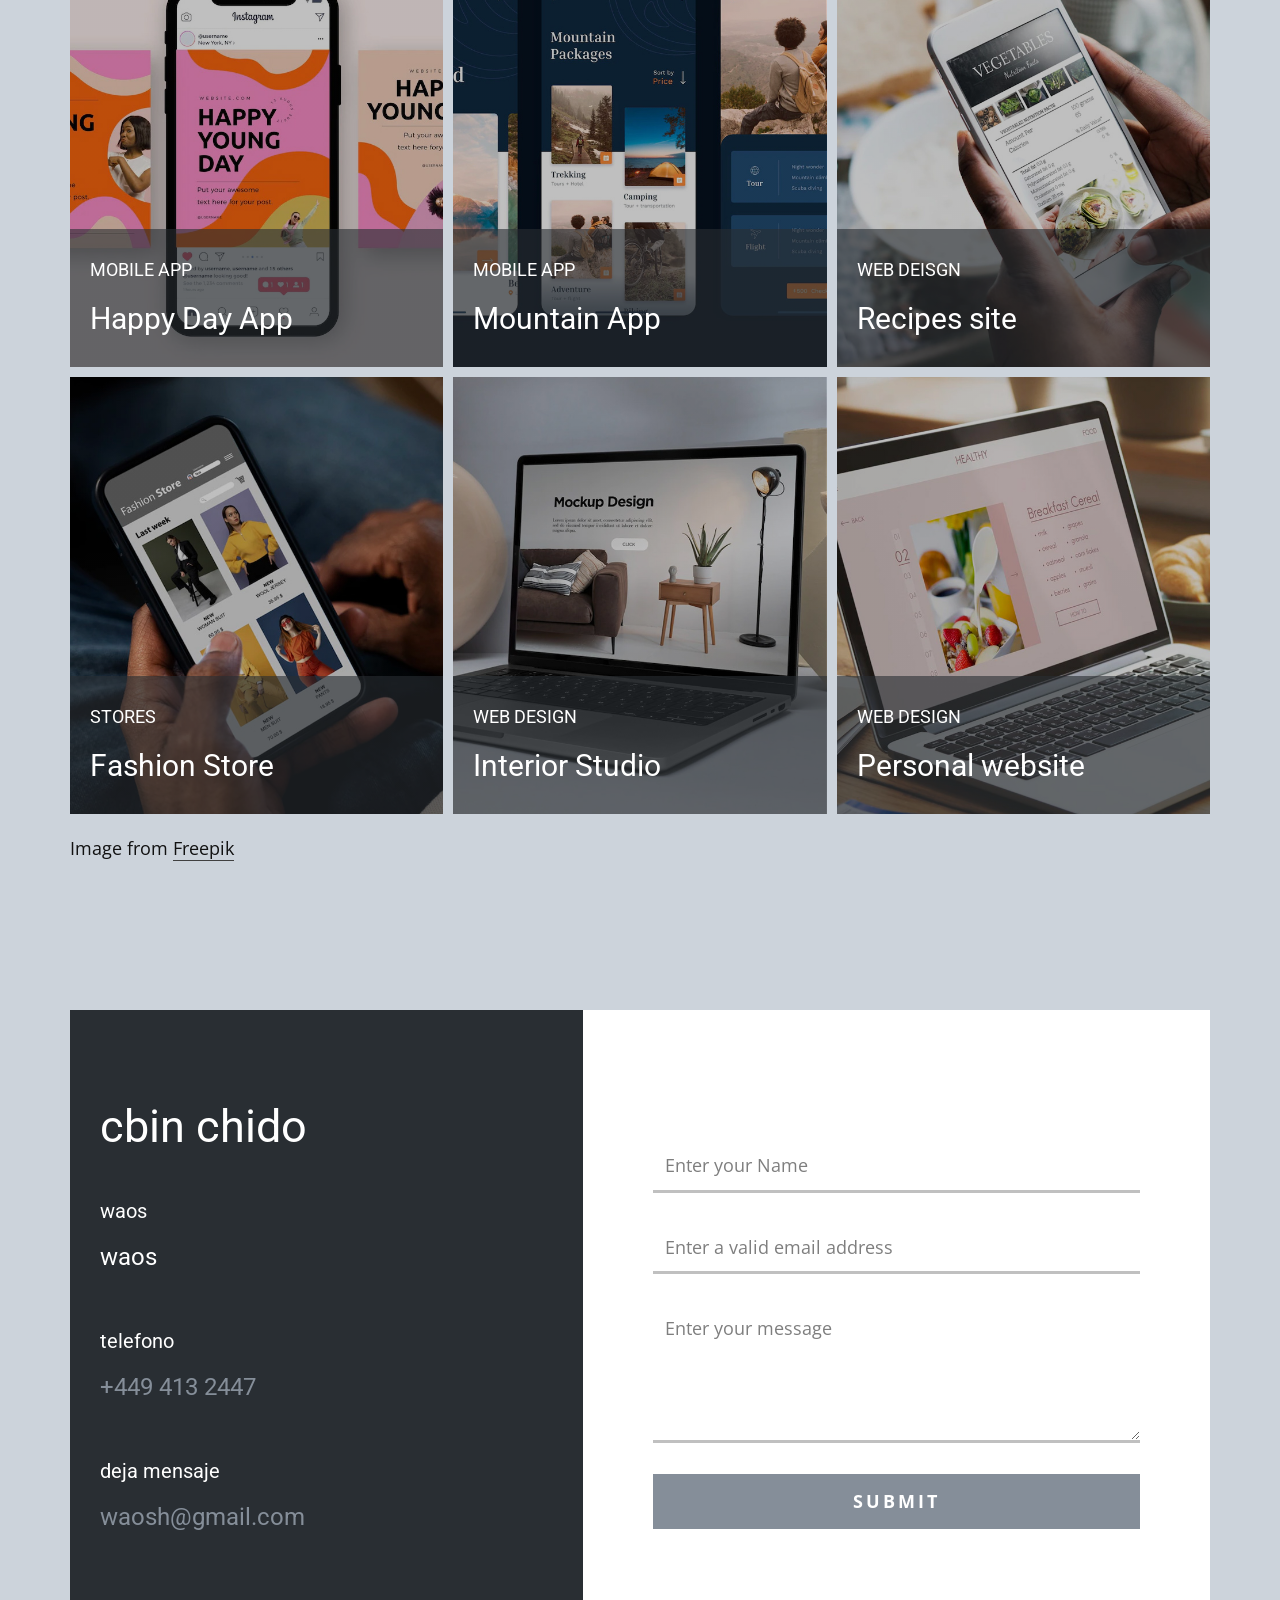
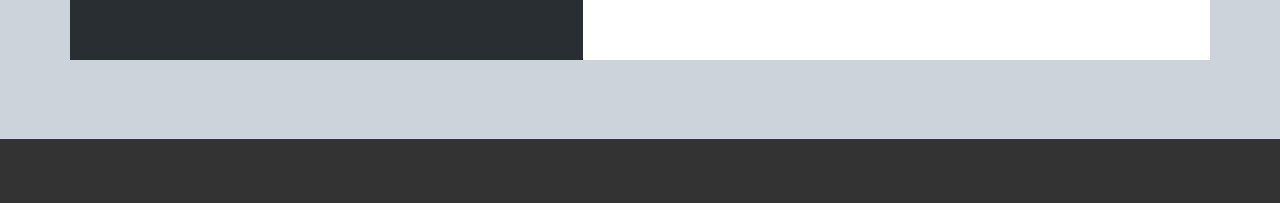
==== commit 9f9ae40a: "imagenes" ====
--- a/index.html
+++ b/index.html
@@ -19,9 +19,9 @@
 <body data-home-page="Casa.html" data-home-page-title="Casa" data-path-to-root="./" data-include-products="false"
   class="u-body u-clearfix u-xl-mode" data-lang="es">
   <header class="u-clearfix u-header u-header" id="header">
-    <div class="u-clearfix u-sheet u-valign-middle u-sheet-1">
+    <div class="u-clearfix u-sheet u-sheet-1">
       <a href="#" class="u-image u-logo u-image-1">
-        <img src="images/default-logo.png" class="u-logo-image u-logo-image-1">
+        
       </a>
       <nav class="u-menu u-menu-one-level u-offcanvas u-menu-1" role="navigation" aria-label="Menu navigation">
         <div class="menu-collapse" style="font-size: 1rem; letter-spacing: 0px;">
@@ -43,16 +43,20 @@
         <div class="u-nav-container">
           <ul class="u-nav u-unstyled u-nav-1" role="menubar">
             <li class="u-nav-item" role="none"><a
-                class="u-button-style u-nav-link u-text-active-palette-1-base u-text-hover-palette-2-base" href="./"
+                class="u-button-style u-nav-link u-text-active-palette-1-base u-text-hover-palette-2-base" href="#inicio"
                 style="padding: 10px 20px;" role="menuitem">Inicio</a>
             </li>
             <li class="u-nav-item" role="none"><a
                 class="u-button-style u-nav-link u-text-active-palette-1-base u-text-hover-palette-2-base"
-                href="about.html" style="padding: 10px 20px;" role="menuitem">Acerca de</a>
+                href="#acerca" style="padding: 10px 20px;" role="menuitem">Acerca de</a>
             </li>
             <li class="u-nav-item" role="none"><a
                 class="u-button-style u-nav-link u-text-active-palette-1-base u-text-hover-palette-2-base"
-                href="contact.html" style="padding: 10px 20px;" role="menuitem">Contacto</a>
+                href="#works" style="padding: 10px 20px;" role="menuitem">Mis trabajos</a>
+            </li>
+            <li class="u-nav-item" role="none"><a
+                class="u-button-style u-nav-link u-text-active-palette-1-base u-text-hover-palette-2-base"
+                href="#contacto" style="padding: 10px 20px;" role="menuitem">Contacto</a>
             </li>
           </ul>
         </div>
@@ -75,7 +79,7 @@
       </nav>
     </div>
   </header>
-  <section class="u-clearfix u-palette-5-light-1 u-section-1" id="sec-916e">
+  <section class="u-clearfix u-palette-5-light-1 u-section-1" id="inicio">
     <div class="u-clearfix u-sheet u-valign-middle u-sheet-1">
       <div class="u-clearfix u-expanded-width u-layout-wrap u-layout-wrap-1">
         <div class="u-gutter-0 u-layout">
@@ -117,7 +121,7 @@
     </div>
   </section>
 
-  <section class="u-align-left u-clearfix u-container-align-left u-palette-1-dark-3 u-section-3" id="sec-bbab">
+  <section class="u-align-left u-clearfix u-container-align-left u-palette-1-dark-3 u-section-3" id="acerca">
     <div class="u-clearfix u-sheet u-valign-middle u-sheet-1">
 
       <h2 class="u-align-left u-text u-text-2" data-animation-name="customAnimationIn" data-animation-duration="500"
@@ -143,12 +147,12 @@
               data-animation-name="customAnimationIn" data-animation-duration="500" data-animation-delay="250">
               <div class="u-container-layout u-similar-container u-valign-top u-container-layout-1">
                 <span class="u-file-icon u-icon u-text-palette-5-dark-1 u-icon-1">
-                  <img src="images/3159310-209a2868.png" alt="">
+                  <img src="images/4552640-ef3167fd.png" alt="">
                 </span>
-                <h4 class="u-text u-text-4">diseno</h4>
-                <a href="#"
+                <h4 class="u-text u-text-4">Coding</h4>
+                <a 
                   class="u-border-1 u-border-active-grey-70 u-border-black u-border-hover-grey-70 u-border-no-left u-border-no-right u-border-no-top u-btn u-button-style u-custom-item u-none">
-                  more
+                  C#, C++, Java, Angular, SQL, NoSQL, HTML, CSS, JS
                 </a>
               </div>
             </div>
@@ -160,10 +164,10 @@
                 <span class="u-file-icon u-icon u-text-palette-5-dark-1 u-icon-2">
                   <img src="images/4425412-faaa33ea.png" alt="">
                 </span>
-                <h4 class="u-text u-text-5">web</h4>
-                <a href="#"
+                <h4 class="u-text u-text-5">UI/UX</h4>
+                <a 
                   class="u-border-1 u-border-active-grey-70 u-border-black u-border-hover-grey-70 u-border-no-left u-border-no-right u-border-no-top u-btn u-button-style u-custom-item u-none">
-                  more
+                  Wordpress, Figma, Photoshop, Wix
                 </a>
               </div>
             </div>
@@ -173,12 +177,12 @@
               data-animation-name="customAnimationIn" data-animation-duration="500" data-animation-delay="250">
               <div class="u-container-layout u-similar-container u-valign-top u-container-layout-3">
                 <span class="u-file-icon u-icon u-text-palette-5-dark-1 u-icon-3">
-                  <img src="images/4552640-ef3167fd.png" alt="">
+                  <img src="images/3159310-209a2868.png" alt="">
                 </span>
-                <h4 class="u-text u-text-6">Software</h4>
-                <a href="#"
+                <h4 class="u-text u-text-6">Herramientas</h4>
+                <a 
                   class="u-border-1 u-border-active-grey-70 u-border-black u-border-hover-grey-70 u-border-no-left u-border-no-right u-border-no-top u-btn u-button-style u-custom-item u-none">
-                  more
+                  Docker, Git, Github, Azure, AWS, Linux, Office
                 </a>
               </div>
             </div>
@@ -190,10 +194,10 @@
                 <span class="u-file-icon u-icon u-text-palette-5-dark-1 u-icon-4">
                   <img src="images/8087597-228b190c.png" alt="">
                 </span>
-                <h4 class="u-text u-text-7">reparacion</h4>
-                <a href="#"
+                <h4 class="u-text u-text-7">Mantenimiento y soporte</h4>
+                <a
                   class="u-border-1 u-border-active-grey-70 u-border-black u-border-hover-grey-70 u-border-no-left u-border-no-right u-border-no-top u-btn u-button-style u-custom-item u-none">
-                  more
+                  Testing, Hardware, Redes, Soporte técnico
                 </a>
               </div>
             </div>
@@ -319,7 +323,7 @@
     </div>
   </section>
 
-  <section class="u-clearfix u-container-align-left u-palette-5-light-1 u-section-6" id="sec-ae70">
+  <section class="u-clearfix u-container-align-left u-palette-5-light-1 u-section-6" id="works">
     <div class="u-clearfix u-sheet u-valign-middle u-sheet-1">
       <h2 class="u-align-left u-text u-text-1"> My Works</h2>
       <div class="u-expanded-width u-list u-list-1">
@@ -405,7 +409,7 @@
     </div>
   </section>
 
-  <section class="u-clearfix u-container-align-left u-expanded-width-xl u-palette-5-light-1 u-section-7" id="sec-deee">
+  <section class="u-clearfix u-container-align-left u-expanded-width-xl u-palette-5-light-1 u-section-7" id="contacto">
     <div class="u-clearfix u-sheet u-valign-middle u-sheet-1">
       <div class="data-layout-selected u-clearfix u-expanded-width u-gutter-0 u-layout-wrap u-layout-wrap-1">
         <div class="u-gutter-0 u-layout">
--- a/index.css
+++ b/index.css
@@ -1,24 +1,37 @@
 #header {
-    position: sticky;
-    top: 0;
-    z-index: 9999;
-    background: white;
-}
-
-.acerca-container{
-    display:flex;
-    align-items:center;
-    width:100%;
-}
-
-.acerca-container .u-list-1{
-    flex:1;
-}
-
-.acerca-container .u-group-1{
-    margin-left:auto;
-    width:150px;
-    min-width:150px;
+  position: sticky;
+  top: 0;
+  z-index: 9999;
+  background: white;
+}
+
+
+.u-list-item .u-btn {
+  display: block;
+  width: 100%;
+  white-space: normal;
+  word-wrap: break-word;
+  overflow-wrap: break-word;
+  text-align: center;
+  padding: 10px;
+  box-sizing: border-box;
+
+}
+
+.acerca-container {
+  display: flex;
+  align-items: center;
+  width: 100%;
+}
+
+.acerca-container .u-list-1 {
+  flex: 1;
+}
+
+.acerca-container .u-group-1 {
+  margin-left: auto;
+  width: 150px;
+  min-width: 150px;
 }
 
 
@@ -380,7 +393,7 @@
 }
 
 .u-section-2 .u-repeater-1 {
-  grid-template-columns: 1fr, 5fr,1fr;
+  grid-template-columns: 1fr, 5fr, 1fr;
   gap: 30px;
 }
 
@@ -402,13 +415,27 @@
   padding-bottom: 20px;
 }
 
+.u-list-item .u-btn {
+  border: none !important;
+}
+
 
 .u-section-3 {
   background-image: none;
 }
 
+.u-list-item .u-btn {
+  display: block;
+  width: 100%;
+  padding: 10px;
+  text-align: left;
+  border: none !important;
+}
+
 .u-section-3 .u-sheet-1 {
-  min-height: 500px;
+  min-height: auto;
+  height: auto;
+  padding-bottom: 50px;
 }
 
 .u-section-3 .u-text-1 {
@@ -457,6 +484,8 @@
   --animation-custom_in-opacity: 0;
   --animation-custom_in-rotate: 0deg;
   --animation-custom_in-scale: 1;
+  border: 1px solid black;
+  border-radius: 10px;
 }
 
 .u-section-3 .u-container-layout-1 {
@@ -497,6 +526,8 @@
   --animation-custom_in-opacity: 0;
   --animation-custom_in-rotate: 0deg;
   --animation-custom_in-scale: 1;
+  border: 1px solid black;
+  border-radius: 10px;
 }
 
 .u-section-3 .u-container-layout-2 {
@@ -538,6 +569,8 @@
   --animation-custom_in-opacity: 0;
   --animation-custom_in-rotate: 0deg;
   --animation-custom_in-scale: 1;
+  border: 1px solid black;
+  border-radius: 10px;
 }
 
 .u-section-3 .u-container-layout-3 {
@@ -563,6 +596,7 @@
   margin: 31px 0 0;
 }
 
+
 .u-section-3 .u-btn-3 {
   font-size: 0.875rem;
   background-image: none;
@@ -579,6 +613,8 @@
   --animation-custom_in-opacity: 0;
   --animation-custom_in-rotate: 0deg;
   --animation-custom_in-scale: 1;
+  border: 1px solid black;
+  border-radius: 10px;
 }
 
 .u-section-3 .u-container-layout-4 {
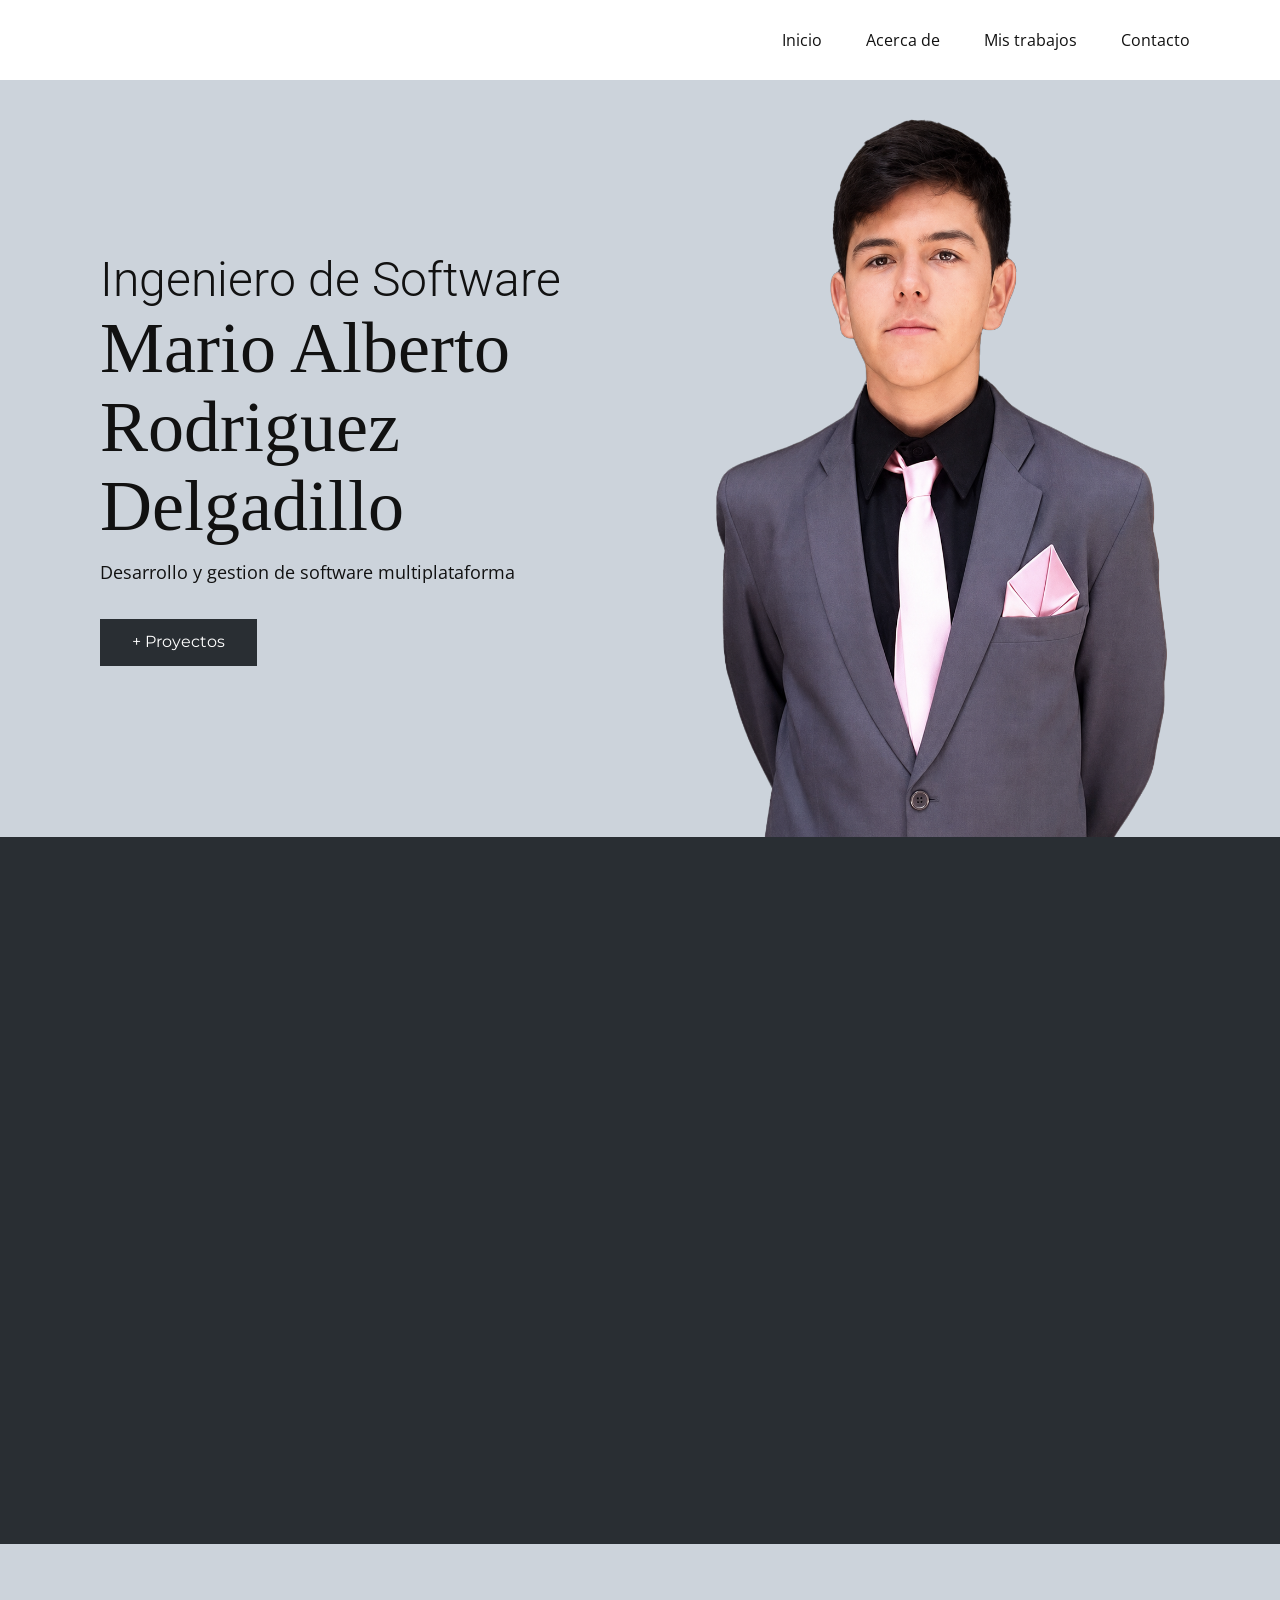
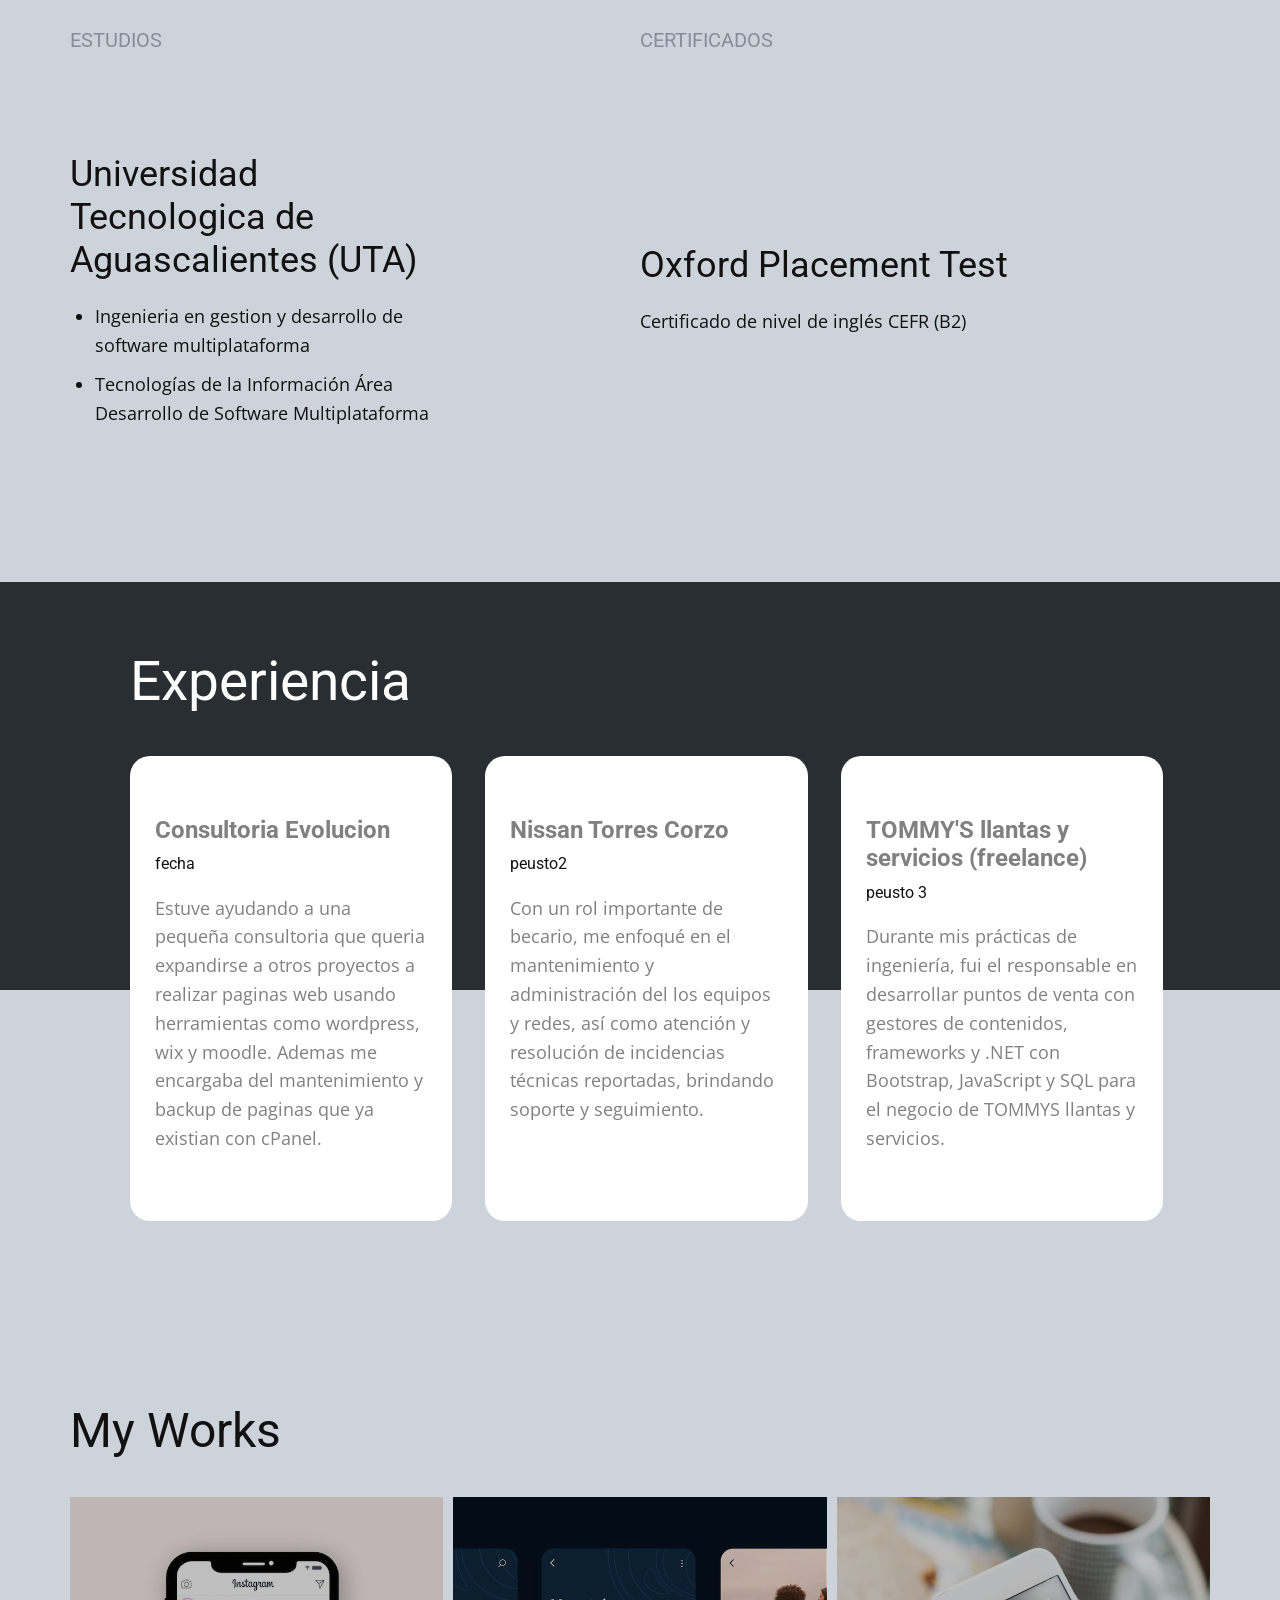
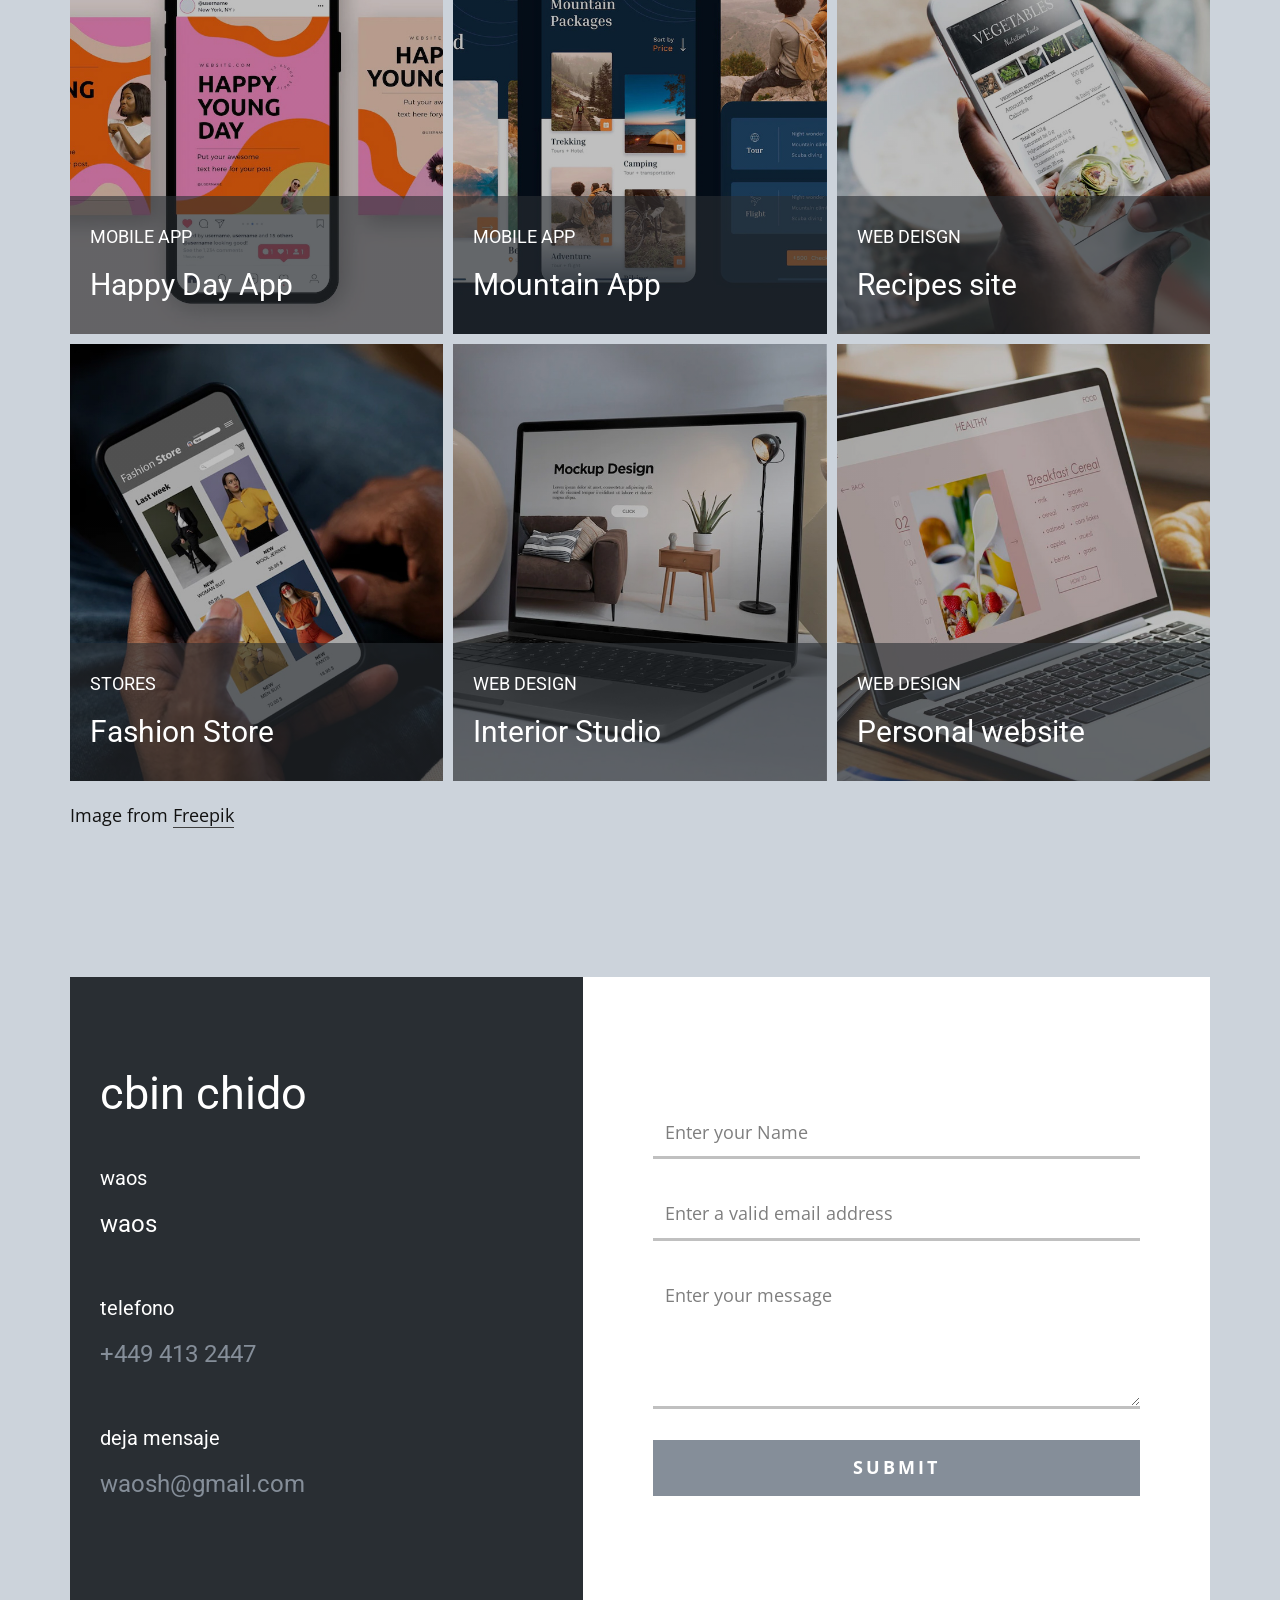
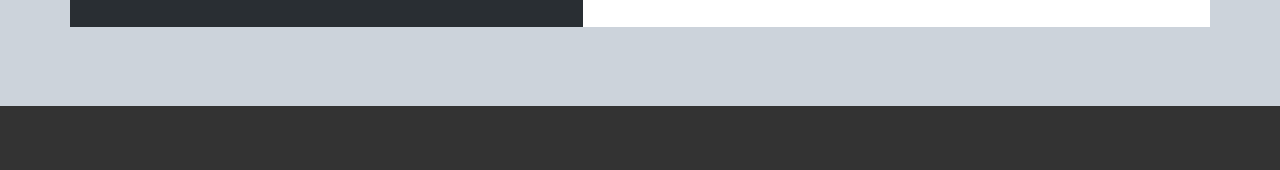
==== commit 0f6da02f: "imagenes" ====
--- a/index.html
+++ b/index.html
@@ -21,7 +21,7 @@
   <header class="u-clearfix u-header u-header" id="header">
     <div class="u-clearfix u-sheet u-sheet-1">
       <a href="#" class="u-image u-logo u-image-1">
-        
+
       </a>
       <nav class="u-menu u-menu-one-level u-offcanvas u-menu-1" role="navigation" aria-label="Menu navigation">
         <div class="menu-collapse" style="font-size: 1rem; letter-spacing: 0px;">
@@ -43,16 +43,16 @@
         <div class="u-nav-container">
           <ul class="u-nav u-unstyled u-nav-1" role="menubar">
             <li class="u-nav-item" role="none"><a
-                class="u-button-style u-nav-link u-text-active-palette-1-base u-text-hover-palette-2-base" href="#inicio"
-                style="padding: 10px 20px;" role="menuitem">Inicio</a>
+                class="u-button-style u-nav-link u-text-active-palette-1-base u-text-hover-palette-2-base"
+                href="#inicio" style="padding: 10px 20px;" role="menuitem">Inicio</a>
             </li>
             <li class="u-nav-item" role="none"><a
                 class="u-button-style u-nav-link u-text-active-palette-1-base u-text-hover-palette-2-base"
                 href="#acerca" style="padding: 10px 20px;" role="menuitem">Acerca de</a>
             </li>
             <li class="u-nav-item" role="none"><a
-                class="u-button-style u-nav-link u-text-active-palette-1-base u-text-hover-palette-2-base"
-                href="#works" style="padding: 10px 20px;" role="menuitem">Mis trabajos</a>
+                class="u-button-style u-nav-link u-text-active-palette-1-base u-text-hover-palette-2-base" href="#works"
+                style="padding: 10px 20px;" role="menuitem">Mis trabajos</a>
             </li>
             <li class="u-nav-item" role="none"><a
                 class="u-button-style u-nav-link u-text-active-palette-1-base u-text-hover-palette-2-base"
@@ -65,11 +65,13 @@
             <div class="u-inner-container-layout u-sidenav-overflow">
               <div class="u-menu-close" tabindex="-1" aria-label="Close menu"></div>
               <ul class="u-align-center u-nav u-popupmenu-items u-unstyled u-nav-2">
-                <li class="u-nav-item"><a class="u-button-style u-nav-link" href="index.html">Inicio</a>
+                <li class="u-nav-item"><a class="u-button-style u-nav-link" href="#inicio">Inicio</a>
                 </li>
-                <li class="u-nav-item"><a class="u-button-style u-nav-link" href="about.html">Acerca de</a>
+                <li class="u-nav-item"><a class="u-button-style u-nav-link" href="#acerca">Acerca de</a>
                 </li>
-                <li class="u-nav-item"><a class="u-button-style u-nav-link" href="contact.html">Contacto</a>
+                <li class="u-nav-item"><a class="u-button-style u-nav-link" href="#works">Mis trabajos</a>
+                </li>
+                <li class="u-nav-item"><a class="u-button-style u-nav-link" href="#contacto">Contacto</a>
                 </li>
               </ul>
             </div>
@@ -95,7 +97,7 @@
                         <h1 class="u-custom-font u-font-georgia u-text u-text-2">Mario Alberto Rodriguez Delgadillo</h1>
                         <p class="u-text u-text-3">Desarrollo y gestion de software multiplataforma
                         </p>
-                        <a href="about.html"
+                        <a href="#works"
                           class="u-active-palette-5-dark-2 u-align-left u-border-2 u-border-active-palette-5-dark-2 u-border-hover-palette-5-dark-2 u-border-palette-1-dark-3 u-btn u-button-style u-custom-font u-font-montserrat u-hover-palette-5-dark-2 u-palette-1-dark-3 u-text-active-white u-text-body-alt-color u-text-hover-white u-btn-2"
                           data-animation-name="" data-animation-duration="0" data-animation-delay="0"
                           data-animation-direction="">+ Proyectos</a>
@@ -150,7 +152,7 @@
                   <img src="images/4552640-ef3167fd.png" alt="">
                 </span>
                 <h4 class="u-text u-text-4">Coding</h4>
-                <a 
+                <a
                   class="u-border-1 u-border-active-grey-70 u-border-black u-border-hover-grey-70 u-border-no-left u-border-no-right u-border-no-top u-btn u-button-style u-custom-item u-none">
                   C#, C++, Java, Angular, SQL, NoSQL, HTML, CSS, JS
                 </a>
@@ -165,7 +167,7 @@
                   <img src="images/4425412-faaa33ea.png" alt="">
                 </span>
                 <h4 class="u-text u-text-5">UI/UX</h4>
-                <a 
+                <a
                   class="u-border-1 u-border-active-grey-70 u-border-black u-border-hover-grey-70 u-border-no-left u-border-no-right u-border-no-top u-btn u-button-style u-custom-item u-none">
                   Wordpress, Figma, Photoshop, Wix
                 </a>
@@ -180,7 +182,7 @@
                   <img src="images/3159310-209a2868.png" alt="">
                 </span>
                 <h4 class="u-text u-text-6">Herramientas</h4>
-                <a 
+                <a
                   class="u-border-1 u-border-active-grey-70 u-border-black u-border-hover-grey-70 u-border-no-left u-border-no-right u-border-no-top u-btn u-button-style u-custom-item u-none">
                   Docker, Git, Github, Azure, AWS, Linux, Office
                 </a>
@@ -209,7 +211,7 @@
           data-animation-name="customAnimationIn" data-animation-duration="500" data-animation-delay="250">
           <div class="u-container-layout u-valign-middle u-container-layout-5">
             <h3 class="u-text u-text-default u-text-8">Proyectos</h3>
-            <a href="#"
+            <a href="#works"
               class="u-active-white u-align-left u-border-2 u-border-active-white u-border-hover-white u-border-white u-btn u-button-style u-custom-font u-font-montserrat u-hover-white u-none u-text-active-palette-1-dark-3 u-text-body-alt-color u-text-hover-palette-1-dark-3 u-btn-5">
               +
             </a>
@@ -235,16 +237,11 @@
                   <div class="u-repeater u-repeater-1">
                     <div class="u-container-align-left u-container-style u-list-item u-repeater-item u-shape-rectangle">
                       <div class="u-container-layout u-similar-container u-valign-middle u-container-layout-2">
-                        <h3 class="u-align-left u-text u-text-2"> Oxford University</h3>
-                        <p class="u-align-left u-text u-text-3"> Ut enim ad minim veniam, quis nostrud exercitation
-                          ullamco laboris nisi ut aliquip ex ea commodo consequat. </p>
-                      </div>
-                    </div>
-                    <div class="u-container-align-left u-container-style u-list-item u-repeater-item u-shape-rectangle">
-                      <div class="u-container-layout u-similar-container u-valign-middle u-container-layout-3">
-                        <h3 class="u-align-left u-text u-text-4"> UTA</h3>
-                        <p class="u-align-left u-text u-text-5"> Ut enim ad minim veniam, quis nostrud exercitation
-                          ullamco laboris nisi ut aliquip ex ea commodo consequat. </p>
+                        <h3 class="u-align-left u-text u-text-2">Universidad Tecnologica de Aguascalientes (UTA)</h3>
+                        <ul class="u-align-left u-text u-text-3">
+                          <li>Ingenieria en gestion y desarrollo de software multiplataforma</li>
+                          <li>Tecnologías de la Información Área Desarrollo de Software Multiplataforma</li>
+                        </ul>
                       </div>
                     </div>
                   </div>
@@ -258,18 +255,11 @@
                   <div class="u-repeater u-repeater-2">
                     <div class="u-container-align-left u-container-style u-list-item u-repeater-item u-shape-rectangle">
                       <div class="u-container-layout u-similar-container u-valign-middle u-container-layout-5">
-                        <h3 class="u-align-left u-text u-text-7">englsh</h3>
-                        <p class="u-align-left u-text u-text-8"> Ut enim ad minim veniam, quis nostrud exercitation
-                          ullamco laboris nisi ut aliquip ex ea commodo consequat. </p>
+                        <h3 class="u-align-left u-text u-text-7">Oxford Placement Test</h3>
+                        <p class="u-align-left u-text u-text-8">Certificado de nivel de inglés CEFR (B2)</p>
                       </div>
                     </div>
-                    <div class="u-container-align-left u-container-style u-list-item u-repeater-item u-shape-rectangle">
-                      <div class="u-container-layout u-similar-container u-valign-middle u-container-layout-6">
-                        <h3 class="u-align-left u-text u-text-9">unity</h3>
-                        <p class="u-align-left u-text u-text-10"> Ut enim ad minim veniam, quis nostrud exercitation
-                          ullamco laboris nisi ut aliquip ex ea commodo consequat. </p>
-                      </div>
-                    </div>
+
                   </div>
                 </div>
               </div>
@@ -288,35 +278,39 @@
       <div class="u-repeater u-repeater-1">
         <div
           class="u-align-left u-container-align-left u-container-style u-list-item u-radius-20 u-repeater-item u-shape-round u-white u-list-item-1">
-          <div class="u-container-layout u-similar-container u-valign-top u-container-layout-1"><span
-              class="u-file-icon u-icon u-text-palette-5-dark-2 u-icon-1"></span>
-            <p class="u-text u-text-default u-text-grey-50 u-text-2">Lorem ipsum dolor sit amet consectetur adipisicing
-              elit. Aperiam molestiae voluptas facere maiores expedita ducimus, eaque temporibus magnam, cumque
-              necessitatibus debitis enim atque laboriosam voluptatem animi iste sed odit alias.</p>
-            <h5 class="u-text u-text-default u-text-grey-50 u-text-3">Estadia 1</h5>
-            <h5 class="u-text u-text-body-color u-text-default u-text-4">peusto 1</h5>
+          <div class="u-container-layout u-similar-container u-valign-top u-container-layout-1">
+            <h5 class="u-text u-text-default u-text-grey-50 u-text-3">Consultoria Evolucion</h5>
+            <h5 class="u-text u-text-body-color u-text-default u-text-4">fecha</h5>
+            <p class="u-text u-text-default u-text-grey-50 u-text-2">Estuve ayudando a una pequeña consultoria que
+              queria expandirse a otros proyectos a realizar paginas web usando herramientas como
+              wordpress, wix y moodle. Ademas me encargaba del mantenimiento y backup de paginas que ya existian con
+              cPanel.</p>
           </div>
         </div>
         <div
           class="u-align-left u-container-align-left u-container-style u-list-item u-radius-20 u-repeater-item u-shape-round u-white">
-          <div class="u-container-layout u-similar-container u-valign-top u-container-layout-2"><span
-              class="u-file-icon u-icon u-text-palette-5-dark-2 u-icon-2"></span>
-            <p class="u-text u-text-default u-text-grey-50 u-text-5">Lorem ipsum dolor sit, amet consectetur adipisicing
-              elit. Qui molestiae perferendis cupiditate facere excepturi neque debitis explicabo earum omnis assumenda
-              optio, accusantium inventore possimus ea aliquid hic eum soluta illo.</p>
-            <h5 class="u-text u-text-default u-text-grey-50 u-text-6">EStadia 2</h5>
+          <div class="u-container-layout u-similar-container u-valign-top u-container-layout-2">
+            <h5 class="u-text u-text-default u-text-grey-50 u-text-6">Nissan Torres Corzo</h5>
             <h5 class="u-text u-text-body-color u-text-default u-text-7">peusto2</h5>
+            <p class="u-text u-text-default u-text-grey-50 u-text-5">Con un rol importante de becario, me enfoqué en el
+              mantenimiento y administración del los equipos y redes, así como atención y
+              resolución de incidencias técnicas reportadas, brindando soporte y seguimiento.
+            </p>
+
+
           </div>
         </div>
         <div
           class="u-align-left u-container-align-left u-container-style u-list-item u-radius-20 u-repeater-item u-shape-round u-white">
-          <div class="u-container-layout u-similar-container u-valign-top u-container-layout-3"><span
-              class="u-file-icon u-icon u-text-palette-5-dark-2 u-icon-3"></span>
-            <p class="u-text u-text-default u-text-grey-50 u-text-8">Lorem ipsum dolor sit amet consectetur, adipisicing
-              elit. Maxime in velit quia exercitationem consequuntur incidunt atque illo asperiores. Eum, inventore!
-              Dolorem illo delectus magni minus voluptate reprehenderit ea nesciunt hic.</p>
-            <h5 class="u-text u-text-default u-text-grey-50 u-text-9">becario</h5>
+          <div class="u-container-layout u-similar-container u-valign-top u-container-layout-3">
+            <h5 class="u-text u-text-default u-text-grey-50 u-text-9">TOMMY'S llantas y servicios (freelance)</h5>
             <h5 class="u-text u-text-body-color u-text-default u-text-10">peusto 3 </h5>
+            <p class="u-text u-text-default u-text-grey-50 u-text-8">Durante mis prácticas de ingeniería, fui el
+              responsable en desarrollar puntos de venta con gestores de contenidos, frameworks y .NET
+              con Bootstrap, JavaScript y SQL para el negocio de TOMMYS llantas y servicios.
+            </p>
+
+
           </div>
         </div>
       </div>
